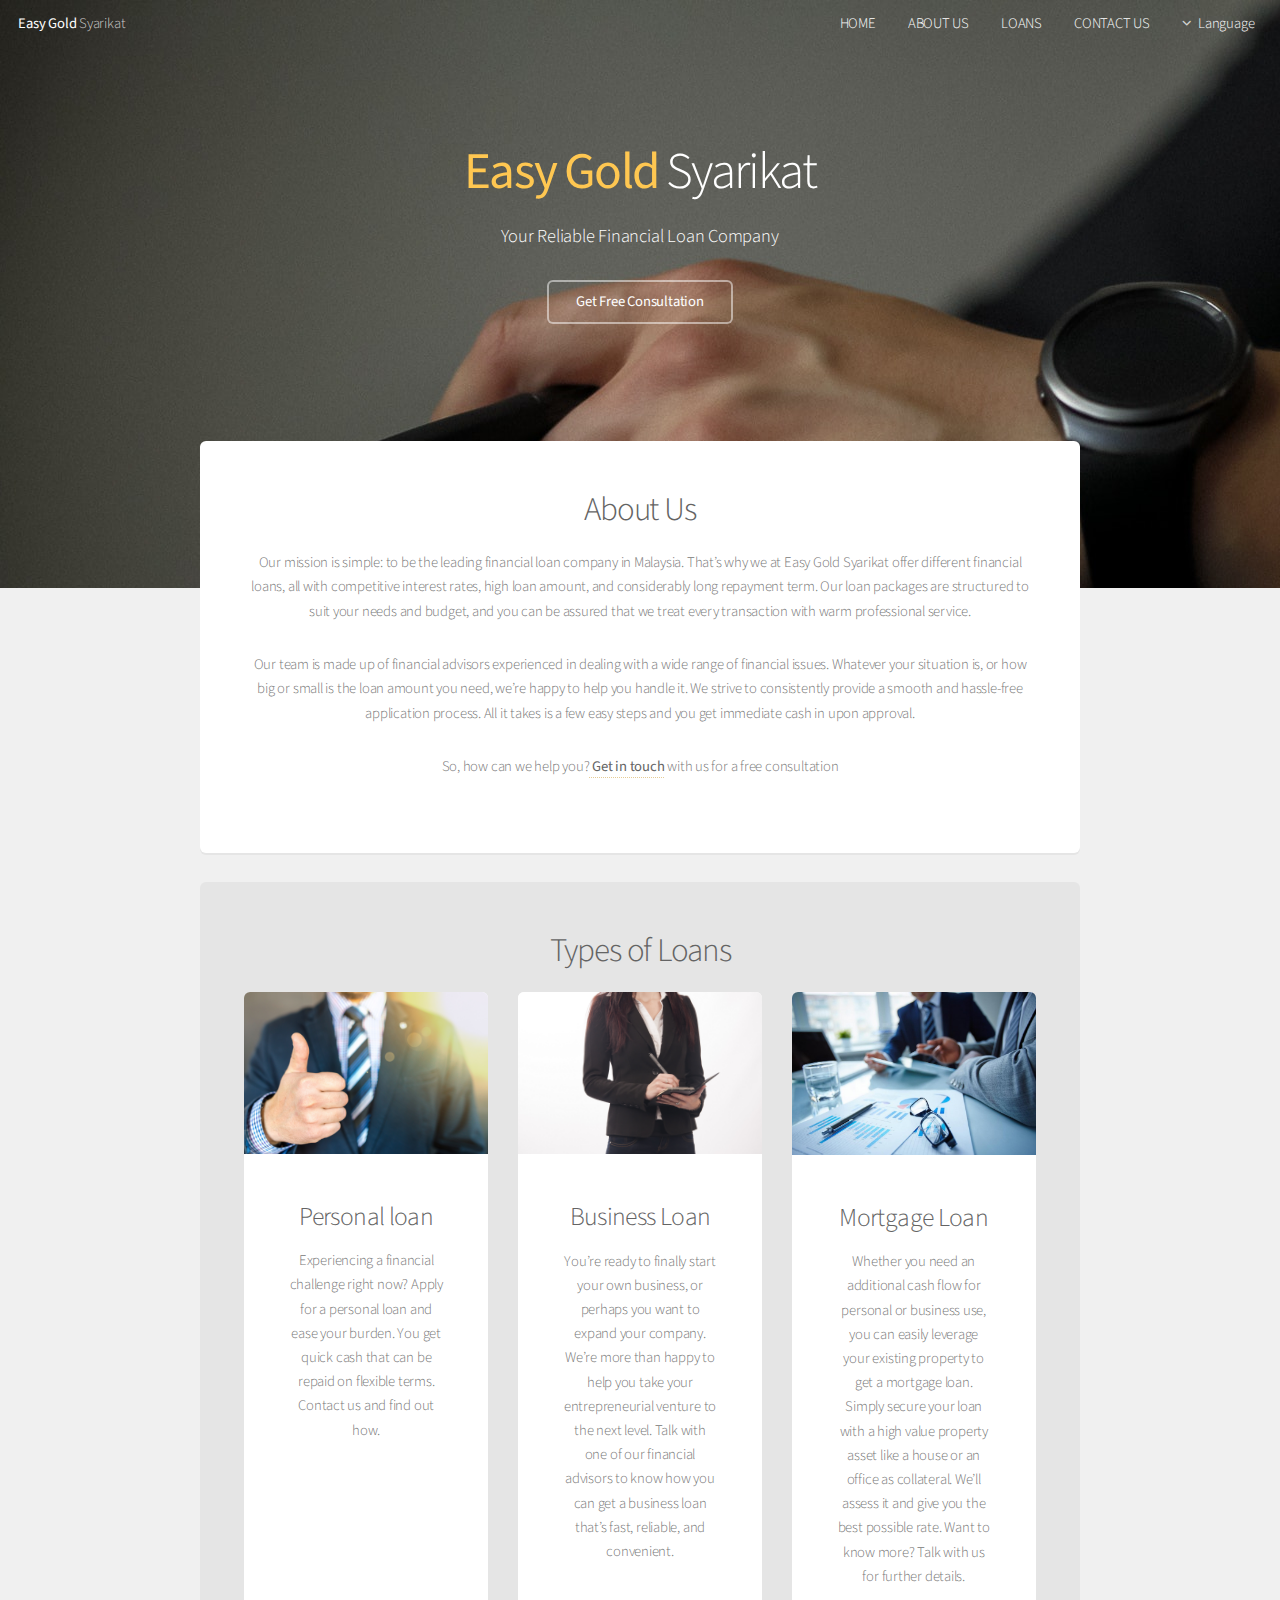
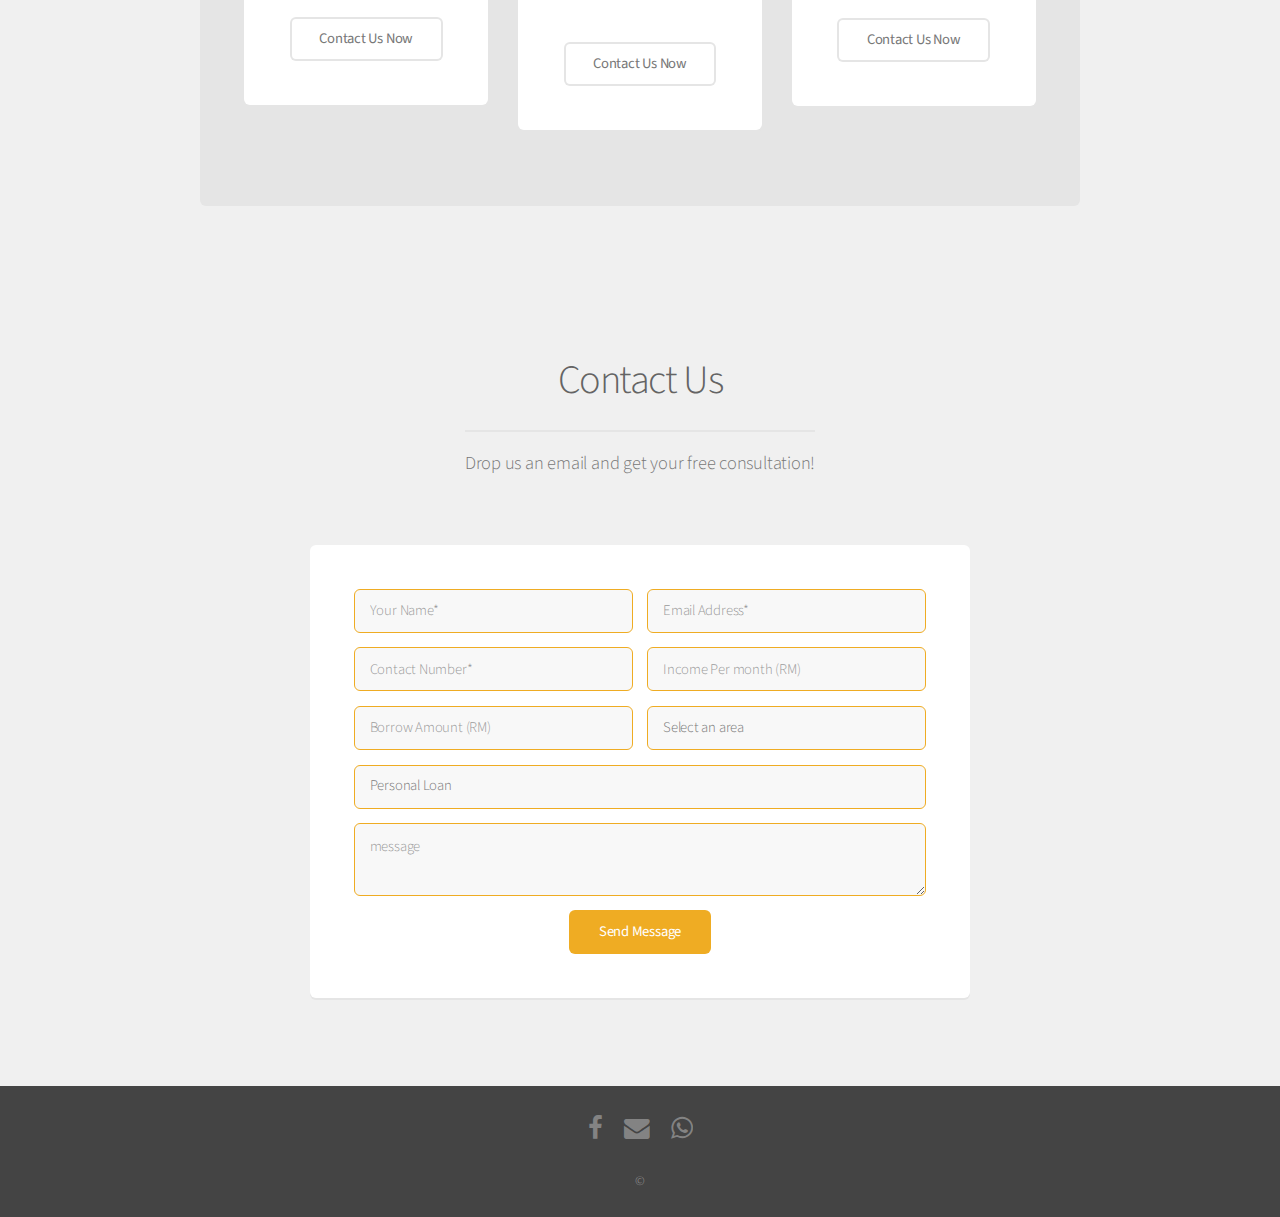
==== public/index.html @ 1f276e62 "Fix link" ====
<!DOCTYPE HTML>

<html>
	<head>
		<title>Easy Gold Syarikat</title>
		<meta charset="utf-8" />
		<meta name="description" content="Looking for a comprehensive suite of conventional business loan and personal loan solutions to suit your needs? Get Your Loan Approved in 1 Day with 3 Easy Steps. # No ATM Card Required
																			# No Guarantor Required
																			# Blacklisted Accepted
																			# Immediate cash in once approved
																			# No Extra Fees "/>
		<meta name="keywords" content="Personal Loan, Business Loan, Mortgage Loan and Payday Loan">
		<meta name="viewport" content="width=device-width, initial-scale=1" />
		<!--[if lte IE 8]><script src="js/ie/html5shiv.js"></script><![endif]-->
		<link rel="stylesheet" href="css/base.css" />
		<!--[if lte IE 8]><link rel="stylesheet" href="css/ie8.css" /><![endif]-->
		<link rel="stylesheet" href="css/font-awesome-animation.min.css">

	</head>
	<body class="landing">
		<div id="page-wrapper">

			<!-- Header -->
				<header id="header" class="alt">
					<h1><a href="/">Easy Gold</a> Syarikat</h1>
					<nav id="nav">
						<ul>
							<li><a href="#banner"  class="scroll-btn">HOME</a></li>
							<li><a href="#about-us" class="scroll-btn">ABOUT US</a></li>
							<li><a href="#loans"  class="scroll-btn">LOANS</a></li>
							<li><a href="#contact" class="scroll-btn">CONTACT US</a></li>
							<li>
								<a href="#" class="icon fa-angle-down">Language</a>
								<ul>
									<li><a href="/">English</a></li>
									<li><a href="/ch">中文</a></li>
									<li><a href="/bm">Melayu</a></li>
								</ul>
							</li>
						</ul>
					</nav>

				</header>

			<!-- Banner -->
				<section id="banner">
					<h2><strong style="color:#ffc751; z-index: 1">Easy Gold</strong> Syarikat</h2>
					<p>Your Reliable Financial Loan Company</p>
					<ul class="actions">
						<li><a href="#contact" class="button scroll-btn">Get Free Consultation</a></li>
					</ul>
				</section>

			<!-- Main -->
				<section id="main" class="container">

					<section id="about-us" class="box special" style="z-index: 0">
						<div class="major">
							<h2>About Us</h2>
							<p>Our mission is simple: to be the leading financial loan company in Malaysia.
								That’s why we at Easy Gold Syarikat offer different financial loans, all with competitive interest
								rates, high loan amount, and considerably long repayment term. Our loan packages are structured to
								suit your needs and budget, and you can be assured that we treat every transaction with
								warm professional service.</p>
								<p>Our team is made up of financial advisors experienced in dealing with a
									wide range of financial issues. Whatever your situation is, or how big or small is
									the loan amount you need, we’re happy to help you handle it. We strive to consistently
									provide a smooth and hassle-free application process. All it takes is a few easy steps
									and you get immediate cash in upon approval.</p>
							<p>So, how can we help you?<a class="scroll-btn" href="#contact"><strong> Get in touch</strong></a> with us for a free consultation</p>
						</div>
					</section>

					<!-- Loans -->
					<section id="loans" class="box special" style="background: #e5e5e5;">
						<header>
							<h2>Types of Loans</h2>
						</header>
						<div class="row">
							<div class="4u 12u(narrower)">
								<div class="box special">
									<span class="image featured"><img src="images/pic004.jpg" alt="" /></span>
									<h3>Personal loan</h3>
									<p>Experiencing a financial challenge right now?
										Apply for a personal loan and ease your burden. You get quick
										cash that can be repaid on flexible terms. Contact us and find out how.</p></br></br></br></br></br></br>
									<ul class="actions">
										<li><a href="#contact" class="scroll-btn button alt">Contact Us Now</a></li>
									</ul>
								</div>
							</div>
							<div class="4u 12u(narrower)">
								<div class="box special">
									<span class="image featured"><img src="images/pic005.jpg" alt="" /></span>
									<h3>Business Loan</h3>
									<p>You’re ready to finally start your own business, or perhaps you want to expand your company.
										We’re more than happy to help you take your entrepreneurial venture to the next level. Talk with
										one of our financial advisors to know how you can get a business loan that’s fast,
										reliable, and convenient.</p></br></br>
									<ul class="actions">
										<li><a href="#contact" class="scroll-btn button alt">Contact Us Now</a></li>
									</ul>
								</div>
							</div>
							<div class="4u 12u(narrower)">
								<div class="box special">
									<span class="image featured"><img src="images/pic002.jpg" alt="" /></span>
									<h3>Mortgage Loan</h3>
									<p>Whether you need an additional cash flow for personal or business use,
										you can easily leverage your existing property to get a mortgage loan. Simply
										secure your loan with a high value property asset like a house or an office as collateral.
										We’ll assess it and give you the best possible rate.
										Want to know more? Talk with us for further details.</p>
									<ul class="actions">
										<li><a href="#contact" class="scroll-btn button alt">Contact Us Now</a></li>
									</ul>
								</div>
							</div>
						</div>

					</section>
				</section>

					<!-- contact -->
						<section id="main" class="container 75%" style="margin-top: 0">
							<header id="contact">
								<h2>Contact Us</h2>
								<p>Drop us an email and get your free consultation!</p>
							</header>
							<div class="box">
								<form class="contact">
										<div class="row uniform 50%">
											<div class="6u"><input name="name" type="text" placeholder="Your Name*" required="required" class="form-control" /></div>
											<div class="6u"><input name="email" type="email" placeholder="Email Address*" required="required" class="form-control" /></div>
											<div class="6u"><input name="contact_no" type="text" placeholder="Contact Number*" required="required" class="form-control" /></div>
											<div class="6u"><input name="income" type="text" placeholder="Income Per month (RM)" class="form-control" /></div>
											<div class="6u"><input name="borrow_amount" type="text" placeholder="Borrow Amount (RM)" class="form-control" /></div>
											<div class="6u">
												<select name="region" required="required" class="form-control">
													<option>Select an area</option>
													<option value="perlis">Perlis</option>
													<option value="kedah">Kedah</option>
													<option value="kelantan">Kelantan</option>
													<option value="pulau pinang">Pulau Pinang</option>
													<option value="perak">Perak</option>
													<option value="selangor">Selangor</option>
													<option value="kuala lumpur">Kuala Lumpur</option>
													<option value="putrajaya">Putrajaya</option>
													<option value="negeri sembilan">Negeri Sembilan</option>
													<option value="melaka">Melaka</option>
													<option value="johor">Johor</option>
													<option value="terengganu">Terengganu</option>
													<option value="pahang">Pahang</option>
													<option value="sabah">Sabah</option>
													<option value="sarawak">Sarawak</option>
													<option value="labuan">Wilayah Persekutuan Labuan</option>
												</select>
											</div>
											<div class="12u">
												<select name="type" required="required" class="form-control">
													<option value="personal loan">Personal Loan</option>
													<option value="business loan">Business Loan</option>
													<option value="mortgage loan">Mortgage Loan</option>
													<option value="payday loan">Payday Loan</option>
												</select>
											</div>
											<div class="12u"><textarea name="message" placeholder="message" class="form-control"></textarea></div>
											<div class="12u align-center"><input type="submit" value="Send Message" /></div>
										</div>

									</form>
							</div>
						</section>


			<!-- Footer -->
				<footer id="footer">
					<ul class="icons">
						<li><a href="#" class="icon fa-facebook"><span class="label">Facebook</span></a></li>
						<li><a href="#" class="icon fa-envelope"><span class="label">Instagram</span></a></li>
						<li><a href="#" class="icon fa-whatsapp"><span class="label">Google+</span></a></li>
					</ul>
					<ul class="copyright">
						<li>&copy;</li>
					</ul>
				</footer>
		</div>
		<script src="js/jquery.min.js"></script>

		<script>
			$(document).ready(function() {

				$('.scroll-btn').on('click', function() {
					var scrollTarget = $(this).attr('href');
					$.scrollTo(scrollTarget, 800);
				});
			$('form.contact').on('submit', function(e) {

				e.preventDefault();
				var bodyData = {
					name: $('input[name="name"]').val(),
					contact_no: $('input[name="contact_no"]').val(),
					region: $('select[name="region"]').val(),
					type: $('select[name="type"]').val(),
					email: $('input[name="email"]').val(),
					income: $('input[name="income"]').val(),
					borrow_amount: $('input[name="borrow_amount"]').val(),
					message: $('textarea[name="message"]').val(),
				}
				jQuery.ajax({
					type: 'POST',
					url: 'https://clikcouch.herokuapp.com/mailer_api/easygold',
					data: {
						'text': bodyData,
					}
				}).error(function(e) {
					window.location = '/thank-you'
				}).done(function(e) {
					window.location = '/thank-you'
				});


			});
			$('.services-tab-item').on('click', function() {
				$('.services-tabs').addClass('active');
				$('.services-tab-item').removeClass('active');
				$(this).addClass('active');
			});
			});
		</script>

			<script src="js/jquery.dropotron.min.js"></script>
			<script src="js/jquery.scrollgress.min.js"></script>
			<script src="js/scrollto.min.js"></script>
			<script src="js/skel.min.js"></script>
			<script src="js/util.js"></script>
			<script src="js/main.js"></script>

	</body>
</html>
---- public/css/base.css ----
@import url("font-awesome.min.css");
@import url("https://fonts.googleapis.com/css?family=Source+Sans+Pro:300,400,300italic,400italic");


/* Reset */

	html, body, div, span, applet, object, iframe, h1, h2, h3, h4, h5, h6, p, blockquote, pre, a, abbr, acronym, address, big, cite, code, del, dfn, em, img, ins, kbd, q, s, samp, small, strike, strong, sub, sup, tt, var, b, u, i, center, dl, dt, dd, ol, ul, li, fieldset, form, label, legend, table, caption, tbody, tfoot, thead, tr, th, td, article, aside, canvas, details, embed, figure, figcaption, footer, header, hgroup, menu, nav, output, ruby, section, summary, time, mark, audio, video {
		margin: 0;
		padding: 0;
		border: 0;
		font-size: 100%;
		font: inherit;
		vertical-align: baseline;
	}

	article, aside, details, figcaption, figure, footer, header, hgroup, menu, nav, section {
		display: block;
	}

	body {
		line-height: 1;
	}

	ol, ul {
		list-style: none;
	}

	blockquote, q {
		quotes: none;
	}

	blockquote:before, blockquote:after, q:before, q:after {
		content: '';
		content: none;
	}

	table {
		border-collapse: collapse;
		border-spacing: 0;
	}

	body {
		-webkit-text-size-adjust: none;
	}

/* Box Model */

	*, *:before, *:after {
		-moz-box-sizing: border-box;
		-webkit-box-sizing: border-box;
		box-sizing: border-box;
	}

/* Containers */

	.container {
		margin-left: auto;
		margin-right: auto;
	}

	.container.\31 25\25 {
		width: 100%;
		max-width: 75em;
		min-width: 60em;
	}

	.container.\37 5\25 {
		width: 45em;
	}

	.container.\35 0\25 {
		width: 30em;
	}

	.container.\32 5\25 {
		width: 15em;
	}

	.container {
		width: 60em;
	}

	@media screen and (max-width: 1680px) {

		.container.\31 25\25 {
			width: 100%;
			max-width: 75em;
			min-width: 60em;
		}

		.container.\37 5\25 {
			width: 45em;
		}

		.container.\35 0\25 {
			width: 30em;
		}

		.container.\32 5\25 {
			width: 15em;
		}

		.container {
			width: 60em;
		}

	}

	@media screen and (max-width: 1280px) {

		.container.\31 25\25 {
			width: 100%;
			max-width: 75em;
			min-width: 60em;
		}

		.container.\37 5\25 {
			width: 45em;
		}

		.container.\35 0\25 {
			width: 30em;
		}

		.container.\32 5\25 {
			width: 15em;
		}

		.container {
			width: 60em;
		}

	}

	@media screen and (max-width: 980px) {

		.container.\31 25\25 {
			width: 100%;
			max-width: 112.5%;
			min-width: 90%;
		}

		.container.\37 5\25 {
			width: 67.5%;
		}

		.container.\35 0\25 {
			width: 45%;
		}

		.container.\32 5\25 {
			width: 22.5%;
		}

		.container {
			width: 90%;
		}

	}

	@media screen and (max-width: 840px) {

		.container.\31 25\25 {
			width: 100%;
			max-width: 112.5%;
			min-width: 90%;
		}

		.container.\37 5\25 {
			width: 67.5%;
		}

		.container.\35 0\25 {
			width: 45%;
		}

		.container.\32 5\25 {
			width: 22.5%;
		}

		.container {
			width: 90% !important;
		}

	}

	@media screen and (max-width: 736px) {

		.container.\31 25\25 {
			width: 100%;
			max-width: 125%;
			min-width: 100%;
		}

		.container.\37 5\25 {
			width: 75%;
		}

		.container.\35 0\25 {
			width: 50%;
		}

		.container.\32 5\25 {
			width: 25%;
		}

		.container {
			width: 100% !important;
		}

	}

	@media screen and (max-width: 480px) {

		.container.\31 25\25 {
			width: 100%;
			max-width: 125%;
			min-width: 100%;
		}

		.container.\37 5\25 {
			width: 75%;
		}

		.container.\35 0\25 {
			width: 50%;
		}

		.container.\32 5\25 {
			width: 25%;
		}

		.container {
			width: 100% !important;
		}

	}

/* Grid */

	.row {
		border-bottom: solid 1px transparent;
		-moz-box-sizing: border-box;
		-webkit-box-sizing: border-box;
		box-sizing: border-box;
	}

	.row > * {
		float: left;
		-moz-box-sizing: border-box;
		-webkit-box-sizing: border-box;
		box-sizing: border-box;
	}

	.row:after, .row:before {
		content: '';
		display: block;
		clear: both;
		height: 0;
	}

	.row.uniform > * > :first-child {
		margin-top: 0;
	}

	.row.uniform > * > :last-child {
		margin-bottom: 0;
	}

	.row.\30 \25 > * {
		padding: 0 0 0 0em;
	}

	.row.\30 \25 {
		margin: 0 0 -1px 0em;
	}

	.row.uniform.\30 \25 > * {
		padding: 0em 0 0 0em;
	}

	.row.uniform.\30 \25 {
		margin: 0em 0 -1px 0em;
	}

	.row > * {
		padding: 0 0 0 2em;
	}

	.row {
		margin: 0 0 -1px -2em;
	}

	.row.uniform > * {
		padding: 2em 0 0 2em;
	}

	.row.uniform {
		margin: -2em 0 -1px -2em;
	}

	.row.\32 00\25 > * {
		padding: 0 0 0 4em;
	}

	.row.\32 00\25 {
		margin: 0 0 -1px -4em;
	}

	.row.uniform.\32 00\25 > * {
		padding: 4em 0 0 4em;
	}

	.row.uniform.\32 00\25 {
		margin: -4em 0 -1px -4em;
	}

	.row.\31 50\25 > * {
		padding: 0 0 0 3em;
	}

	.row.\31 50\25 {
		margin: 0 0 -1px -3em;
	}

	.row.uniform.\31 50\25 > * {
		padding: 3em 0 0 3em;
	}

	.row.uniform.\31 50\25 {
		margin: -3em 0 -1px -3em;
	}

	.row.\35 0\25 > * {
		padding: 0 0 0 1em;
	}

	.row.\35 0\25 {
		margin: 0 0 -1px -1em;
	}

	.row.uniform.\35 0\25 > * {
		padding: 1em 0 0 1em;
	}

	.row.uniform.\35 0\25 {
		margin: -1em 0 -1px -1em;
	}

	.row.\32 5\25 > * {
		padding: 0 0 0 0.5em;
	}

	.row.\32 5\25 {
		margin: 0 0 -1px -0.5em;
	}

	.row.uniform.\32 5\25 > * {
		padding: 0.5em 0 0 0.5em;
	}

	.row.uniform.\32 5\25 {
		margin: -0.5em 0 -1px -0.5em;
	}

	.\31 2u, .\31 2u\24 {
		width: 100%;
		clear: none;
		margin-left: 0;
	}

	.\31 1u, .\31 1u\24 {
		width: 91.6666666667%;
		clear: none;
		margin-left: 0;
	}

	.\31 0u, .\31 0u\24 {
		width: 83.3333333333%;
		clear: none;
		margin-left: 0;
	}

	.\39 u, .\39 u\24 {
		width: 75%;
		clear: none;
		margin-left: 0;
	}

	.\38 u, .\38 u\24 {
		width: 66.6666666667%;
		clear: none;
		margin-left: 0;
	}

	.\37 u, .\37 u\24 {
		width: 58.3333333333%;
		clear: none;
		margin-left: 0;
	}

	.\36 u, .\36 u\24 {
		width: 50%;
		clear: none;
		margin-left: 0;
	}

	.\35 u, .\35 u\24 {
		width: 41.6666666667%;
		clear: none;
		margin-left: 0;
	}

	.\34 u, .\34 u\24 {
		width: 33.3333333333%;
		clear: none;
		margin-left: 0;
	}

	.\33 u, .\33 u\24 {
		width: 25%;
		clear: none;
		margin-left: 0;
	}

	.\32 u, .\32 u\24 {
		width: 16.6666666667%;
		clear: none;
		margin-left: 0;
	}

	.\31 u, .\31 u\24 {
		width: 8.3333333333%;
		clear: none;
		margin-left: 0;
	}

	.\31 2u\24 + *,
	.\31 1u\24 + *,
	.\31 0u\24 + *,
	.\39 u\24 + *,
	.\38 u\24 + *,
	.\37 u\24 + *,
	.\36 u\24 + *,
	.\35 u\24 + *,
	.\34 u\24 + *,
	.\33 u\24 + *,
	.\32 u\24 + *,
	.\31 u\24 + * {
		clear: left;
	}

	.\-11u {
		margin-left: 91.66667%;
	}

	.\-10u {
		margin-left: 83.33333%;
	}

	.\-9u {
		margin-left: 75%;
	}

	.\-8u {
		margin-left: 66.66667%;
	}

	.\-7u {
		margin-left: 58.33333%;
	}

	.\-6u {
		margin-left: 50%;
	}

	.\-5u {
		margin-left: 41.66667%;
	}

	.\-4u {
		margin-left: 33.33333%;
	}

	.\-3u {
		margin-left: 25%;
	}

	.\-2u {
		margin-left: 16.66667%;
	}

	.\-1u {
		margin-left: 8.33333%;
	}

	@media screen and (max-width: 1680px) {

		.row > * {
			padding: 0 0 0 2em;
		}

		.row {
			margin: 0 0 -1px -2em;
		}

		.row.uniform > * {
			padding: 2em 0 0 2em;
		}

		.row.uniform {
			margin: -2em 0 -1px -2em;
		}

		.row.\32 00\25 > * {
			padding: 0 0 0 4em;
		}

		.row.\32 00\25 {
			margin: 0 0 -1px -4em;
		}

		.row.uniform.\32 00\25 > * {
			padding: 4em 0 0 4em;
		}

		.row.uniform.\32 00\25 {
			margin: -4em 0 -1px -4em;
		}

		.row.\31 50\25 > * {
			padding: 0 0 0 3em;
		}

		.row.\31 50\25 {
			margin: 0 0 -1px -3em;
		}

		.row.uniform.\31 50\25 > * {
			padding: 3em 0 0 3em;
		}

		.row.uniform.\31 50\25 {
			margin: -3em 0 -1px -3em;
		}

		.row.\35 0\25 > * {
			padding: 0 0 0 1em;
		}

		.row.\35 0\25 {
			margin: 0 0 -1px -1em;
		}

		.row.uniform.\35 0\25 > * {
			padding: 1em 0 0 1em;
		}

		.row.uniform.\35 0\25 {
			margin: -1em 0 -1px -1em;
		}

		.row.\32 5\25 > * {
			padding: 0 0 0 0.5em;
		}

		.row.\32 5\25 {
			margin: 0 0 -1px -0.5em;
		}

		.row.uniform.\32 5\25 > * {
			padding: 0.5em 0 0 0.5em;
		}

		.row.uniform.\32 5\25 {
			margin: -0.5em 0 -1px -0.5em;
		}

		.\31 2u\28wide\29, .\31 2u\24\28wide\29 {
			width: 100%;
			clear: none;
			margin-left: 0;
		}

		.\31 1u\28wide\29, .\31 1u\24\28wide\29 {
			width: 91.6666666667%;
			clear: none;
			margin-left: 0;
		}

		.\31 0u\28wide\29, .\31 0u\24\28wide\29 {
			width: 83.3333333333%;
			clear: none;
			margin-left: 0;
		}

		.\39 u\28wide\29, .\39 u\24\28wide\29 {
			width: 75%;
			clear: none;
			margin-left: 0;
		}

		.\38 u\28wide\29, .\38 u\24\28wide\29 {
			width: 66.6666666667%;
			clear: none;
			margin-left: 0;
		}

		.\37 u\28wide\29, .\37 u\24\28wide\29 {
			width: 58.3333333333%;
			clear: none;
			margin-left: 0;
		}

		.\36 u\28wide\29, .\36 u\24\28wide\29 {
			width: 50%;
			clear: none;
			margin-left: 0;
		}

		.\35 u\28wide\29, .\35 u\24\28wide\29 {
			width: 41.6666666667%;
			clear: none;
			margin-left: 0;
		}

		.\34 u\28wide\29, .\34 u\24\28wide\29 {
			width: 33.3333333333%;
			clear: none;
			margin-left: 0;
		}

		.\33 u\28wide\29, .\33 u\24\28wide\29 {
			width: 25%;
			clear: none;
			margin-left: 0;
		}

		.\32 u\28wide\29, .\32 u\24\28wide\29 {
			width: 16.6666666667%;
			clear: none;
			margin-left: 0;
		}

		.\31 u\28wide\29, .\31 u\24\28wide\29 {
			width: 8.3333333333%;
			clear: none;
			margin-left: 0;
		}

		.\31 2u\24\28wide\29 + *,
		.\31 1u\24\28wide\29 + *,
		.\31 0u\24\28wide\29 + *,
		.\39 u\24\28wide\29 + *,
		.\38 u\24\28wide\29 + *,
		.\37 u\24\28wide\29 + *,
		.\36 u\24\28wide\29 + *,
		.\35 u\24\28wide\29 + *,
		.\34 u\24\28wide\29 + *,
		.\33 u\24\28wide\29 + *,
		.\32 u\24\28wide\29 + *,
		.\31 u\24\28wide\29 + * {
			clear: left;
		}

		.\-11u\28wide\29 {
			margin-left: 91.66667%;
		}

		.\-10u\28wide\29 {
			margin-left: 83.33333%;
		}

		.\-9u\28wide\29 {
			margin-left: 75%;
		}

		.\-8u\28wide\29 {
			margin-left: 66.66667%;
		}

		.\-7u\28wide\29 {
			margin-left: 58.33333%;
		}

		.\-6u\28wide\29 {
			margin-left: 50%;
		}

		.\-5u\28wide\29 {
			margin-left: 41.66667%;
		}

		.\-4u\28wide\29 {
			margin-left: 33.33333%;
		}

		.\-3u\28wide\29 {
			margin-left: 25%;
		}

		.\-2u\28wide\29 {
			margin-left: 16.66667%;
		}

		.\-1u\28wide\29 {
			margin-left: 8.33333%;
		}

	}

	@media screen and (max-width: 1280px) {

		.row > * {
			padding: 0 0 0 2em;
		}

		.row {
			margin: 0 0 -1px -2em;
		}

		.row.uniform > * {
			padding: 2em 0 0 2em;
		}

		.row.uniform {
			margin: -2em 0 -1px -2em;
		}

		.row.\32 00\25 > * {
			padding: 0 0 0 4em;
		}

		.row.\32 00\25 {
			margin: 0 0 -1px -4em;
		}

		.row.uniform.\32 00\25 > * {
			padding: 4em 0 0 4em;
		}

		.row.uniform.\32 00\25 {
			margin: -4em 0 -1px -4em;
		}

		.row.\31 50\25 > * {
			padding: 0 0 0 3em;
		}

		.row.\31 50\25 {
			margin: 0 0 -1px -3em;
		}

		.row.uniform.\31 50\25 > * {
			padding: 3em 0 0 3em;
		}

		.row.uniform.\31 50\25 {
			margin: -3em 0 -1px -3em;
		}

		.row.\35 0\25 > * {
			padding: 0 0 0 1em;
		}

		.row.\35 0\25 {
			margin: 0 0 -1px -1em;
		}

		.row.uniform.\35 0\25 > * {
			padding: 1em 0 0 1em;
		}

		.row.uniform.\35 0\25 {
			margin: -1em 0 -1px -1em;
		}

		.row.\32 5\25 > * {
			padding: 0 0 0 0.5em;
		}

		.row.\32 5\25 {
			margin: 0 0 -1px -0.5em;
		}

		.row.uniform.\32 5\25 > * {
			padding: 0.5em 0 0 0.5em;
		}

		.row.uniform.\32 5\25 {
			margin: -0.5em 0 -1px -0.5em;
		}

		.\31 2u\28normal\29, .\31 2u\24\28normal\29 {
			width: 100%;
			clear: none;
			margin-left: 0;
		}

		.\31 1u\28normal\29, .\31 1u\24\28normal\29 {
			width: 91.6666666667%;
			clear: none;
			margin-left: 0;
		}

		.\31 0u\28normal\29, .\31 0u\24\28normal\29 {
			width: 83.3333333333%;
			clear: none;
			margin-left: 0;
		}

		.\39 u\28normal\29, .\39 u\24\28normal\29 {
			width: 75%;
			clear: none;
			margin-left: 0;
		}

		.\38 u\28normal\29, .\38 u\24\28normal\29 {
			width: 66.6666666667%;
			clear: none;
			margin-left: 0;
		}

		.\37 u\28normal\29, .\37 u\24\28normal\29 {
			width: 58.3333333333%;
			clear: none;
			margin-left: 0;
		}

		.\36 u\28normal\29, .\36 u\24\28normal\29 {
			width: 50%;
			clear: none;
			margin-left: 0;
		}

		.\35 u\28normal\29, .\35 u\24\28normal\29 {
			width: 41.6666666667%;
			clear: none;
			margin-left: 0;
		}

		.\34 u\28normal\29, .\34 u\24\28normal\29 {
			width: 33.3333333333%;
			clear: none;
			margin-left: 0;
		}

		.\33 u\28normal\29, .\33 u\24\28normal\29 {
			width: 25%;
			clear: none;
			margin-left: 0;
		}

		.\32 u\28normal\29, .\32 u\24\28normal\29 {
			width: 16.6666666667%;
			clear: none;
			margin-left: 0;
		}

		.\31 u\28normal\29, .\31 u\24\28normal\29 {
			width: 8.3333333333%;
			clear: none;
			margin-left: 0;
		}

		.\31 2u\24\28normal\29 + *,
		.\31 1u\24\28normal\29 + *,
		.\31 0u\24\28normal\29 + *,
		.\39 u\24\28normal\29 + *,
		.\38 u\24\28normal\29 + *,
		.\37 u\24\28normal\29 + *,
		.\36 u\24\28normal\29 + *,
		.\35 u\24\28normal\29 + *,
		.\34 u\24\28normal\29 + *,
		.\33 u\24\28normal\29 + *,
		.\32 u\24\28normal\29 + *,
		.\31 u\24\28normal\29 + * {
			clear: left;
		}

		.\-11u\28normal\29 {
			margin-left: 91.66667%;
		}

		.\-10u\28normal\29 {
			margin-left: 83.33333%;
		}

		.\-9u\28normal\29 {
			margin-left: 75%;
		}

		.\-8u\28normal\29 {
			margin-left: 66.66667%;
		}

		.\-7u\28normal\29 {
			margin-left: 58.33333%;
		}

		.\-6u\28normal\29 {
			margin-left: 50%;
		}

		.\-5u\28normal\29 {
			margin-left: 41.66667%;
		}

		.\-4u\28normal\29 {
			margin-left: 33.33333%;
		}

		.\-3u\28normal\29 {
			margin-left: 25%;
		}

		.\-2u\28normal\29 {
			margin-left: 16.66667%;
		}

		.\-1u\28normal\29 {
			margin-left: 8.33333%;
		}

	}

	@media screen and (max-width: 980px) {

		.row > * {
			padding: 0 0 0 2em;
		}

		.row {
			margin: 0 0 -1px -2em;
		}

		.row.uniform > * {
			padding: 2em 0 0 2em;
		}

		.row.uniform {
			margin: -2em 0 -1px -2em;
		}

		.row.\32 00\25 > * {
			padding: 0 0 0 4em;
		}

		.row.\32 00\25 {
			margin: 0 0 -1px -4em;
		}

		.row.uniform.\32 00\25 > * {
			padding: 4em 0 0 4em;
		}

		.row.uniform.\32 00\25 {
			margin: -4em 0 -1px -4em;
		}

		.row.\31 50\25 > * {
			padding: 0 0 0 3em;
		}

		.row.\31 50\25 {
			margin: 0 0 -1px -3em;
		}

		.row.uniform.\31 50\25 > * {
			padding: 3em 0 0 3em;
		}

		.row.uniform.\31 50\25 {
			margin: -3em 0 -1px -3em;
		}

		.row.\35 0\25 > * {
			padding: 0 0 0 1em;
		}

		.row.\35 0\25 {
			margin: 0 0 -1px -1em;
		}

		.row.uniform.\35 0\25 > * {
			padding: 1em 0 0 1em;
		}

		.row.uniform.\35 0\25 {
			margin: -1em 0 -1px -1em;
		}

		.row.\32 5\25 > * {
			padding: 0 0 0 0.5em;
		}

		.row.\32 5\25 {
			margin: 0 0 -1px -0.5em;
		}

		.row.uniform.\32 5\25 > * {
			padding: 0.5em 0 0 0.5em;
		}

		.row.uniform.\32 5\25 {
			margin: -0.5em 0 -1px -0.5em;
		}

		.\31 2u\28narrow\29, .\31 2u\24\28narrow\29 {
			width: 100%;
			clear: none;
			margin-left: 0;
		}

		.\31 1u\28narrow\29, .\31 1u\24\28narrow\29 {
			width: 91.6666666667%;
			clear: none;
			margin-left: 0;
		}

		.\31 0u\28narrow\29, .\31 0u\24\28narrow\29 {
			width: 83.3333333333%;
			clear: none;
			margin-left: 0;
		}

		.\39 u\28narrow\29, .\39 u\24\28narrow\29 {
			width: 75%;
			clear: none;
			margin-left: 0;
		}

		.\38 u\28narrow\29, .\38 u\24\28narrow\29 {
			width: 66.6666666667%;
			clear: none;
			margin-left: 0;
		}

		.\37 u\28narrow\29, .\37 u\24\28narrow\29 {
			width: 58.3333333333%;
			clear: none;
			margin-left: 0;
		}

		.\36 u\28narrow\29, .\36 u\24\28narrow\29 {
			width: 50%;
			clear: none;
			margin-left: 0;
		}

		.\35 u\28narrow\29, .\35 u\24\28narrow\29 {
			width: 41.6666666667%;
			clear: none;
			margin-left: 0;
		}

		.\34 u\28narrow\29, .\34 u\24\28narrow\29 {
			width: 33.3333333333%;
			clear: none;
			margin-left: 0;
		}

		.\33 u\28narrow\29, .\33 u\24\28narrow\29 {
			width: 25%;
			clear: none;
			margin-left: 0;
		}

		.\32 u\28narrow\29, .\32 u\24\28narrow\29 {
			width: 16.6666666667%;
			clear: none;
			margin-left: 0;
		}

		.\31 u\28narrow\29, .\31 u\24\28narrow\29 {
			width: 8.3333333333%;
			clear: none;
			margin-left: 0;
		}

		.\31 2u\24\28narrow\29 + *,
		.\31 1u\24\28narrow\29 + *,
		.\31 0u\24\28narrow\29 + *,
		.\39 u\24\28narrow\29 + *,
		.\38 u\24\28narrow\29 + *,
		.\37 u\24\28narrow\29 + *,
		.\36 u\24\28narrow\29 + *,
		.\35 u\24\28narrow\29 + *,
		.\34 u\24\28narrow\29 + *,
		.\33 u\24\28narrow\29 + *,
		.\32 u\24\28narrow\29 + *,
		.\31 u\24\28narrow\29 + * {
			clear: left;
		}

		.\-11u\28narrow\29 {
			margin-left: 91.66667%;
		}

		.\-10u\28narrow\29 {
			margin-left: 83.33333%;
		}

		.\-9u\28narrow\29 {
			margin-left: 75%;
		}

		.\-8u\28narrow\29 {
			margin-left: 66.66667%;
		}

		.\-7u\28narrow\29 {
			margin-left: 58.33333%;
		}

		.\-6u\28narrow\29 {
			margin-left: 50%;
		}

		.\-5u\28narrow\29 {
			margin-left: 41.66667%;
		}

		.\-4u\28narrow\29 {
			margin-left: 33.33333%;
		}

		.\-3u\28narrow\29 {
			margin-left: 25%;
		}

		.\-2u\28narrow\29 {
			margin-left: 16.66667%;
		}

		.\-1u\28narrow\29 {
			margin-left: 8.33333%;
		}

	}

	@media screen and (max-width: 840px) {

		.row > * {
			padding: 0 0 0 2em;
		}

		.row {
			margin: 0 0 -1px -2em;
		}

		.row.uniform > * {
			padding: 2em 0 0 2em;
		}

		.row.uniform {
			margin: -2em 0 -1px -2em;
		}

		.row.\32 00\25 > * {
			padding: 0 0 0 4em;
		}

		.row.\32 00\25 {
			margin: 0 0 -1px -4em;
		}

		.row.uniform.\32 00\25 > * {
			padding: 4em 0 0 4em;
		}

		.row.uniform.\32 00\25 {
			margin: -4em 0 -1px -4em;
		}

		.row.\31 50\25 > * {
			padding: 0 0 0 3em;
		}

		.row.\31 50\25 {
			margin: 0 0 -1px -3em;
		}

		.row.uniform.\31 50\25 > * {
			padding: 3em 0 0 3em;
		}

		.row.uniform.\31 50\25 {
			margin: -3em 0 -1px -3em;
		}

		.row.\35 0\25 > * {
			padding: 0 0 0 1em;
		}

		.row.\35 0\25 {
			margin: 0 0 -1px -1em;
		}

		.row.uniform.\35 0\25 > * {
			padding: 1em 0 0 1em;
		}

		.row.uniform.\35 0\25 {
			margin: -1em 0 -1px -1em;
		}

		.row.\32 5\25 > * {
			padding: 0 0 0 0.5em;
		}

		.row.\32 5\25 {
			margin: 0 0 -1px -0.5em;
		}

		.row.uniform.\32 5\25 > * {
			padding: 0.5em 0 0 0.5em;
		}

		.row.uniform.\32 5\25 {
			margin: -0.5em 0 -1px -0.5em;
		}

		.\31 2u\28narrower\29, .\31 2u\24\28narrower\29 {
			width: 100%;
			clear: none;
			margin-left: 0;
		}

		.\31 1u\28narrower\29, .\31 1u\24\28narrower\29 {
			width: 91.6666666667%;
			clear: none;
			margin-left: 0;
		}

		.\31 0u\28narrower\29, .\31 0u\24\28narrower\29 {
			width: 83.3333333333%;
			clear: none;
			margin-left: 0;
		}

		.\39 u\28narrower\29, .\39 u\24\28narrower\29 {
			width: 75%;
			clear: none;
			margin-left: 0;
		}

		.\38 u\28narrower\29, .\38 u\24\28narrower\29 {
			width: 66.6666666667%;
			clear: none;
			margin-left: 0;
		}

		.\37 u\28narrower\29, .\37 u\24\28narrower\29 {
			width: 58.3333333333%;
			clear: none;
			margin-left: 0;
		}

		.\36 u\28narrower\29, .\36 u\24\28narrower\29 {
			width: 50%;
			clear: none;
			margin-left: 0;
		}

		.\35 u\28narrower\29, .\35 u\24\28narrower\29 {
			width: 41.6666666667%;
			clear: none;
			margin-left: 0;
		}

		.\34 u\28narrower\29, .\34 u\24\28narrower\29 {
			width: 33.3333333333%;
			clear: none;
			margin-left: 0;
		}

		.\33 u\28narrower\29, .\33 u\24\28narrower\29 {
			width: 25%;
			clear: none;
			margin-left: 0;
		}

		.\32 u\28narrower\29, .\32 u\24\28narrower\29 {
			width: 16.6666666667%;
			clear: none;
			margin-left: 0;
		}

		.\31 u\28narrower\29, .\31 u\24\28narrower\29 {
			width: 8.3333333333%;
			clear: none;
			margin-left: 0;
		}

		.\31 2u\24\28narrower\29 + *,
		.\31 1u\24\28narrower\29 + *,
		.\31 0u\24\28narrower\29 + *,
		.\39 u\24\28narrower\29 + *,
		.\38 u\24\28narrower\29 + *,
		.\37 u\24\28narrower\29 + *,
		.\36 u\24\28narrower\29 + *,
		.\35 u\24\28narrower\29 + *,
		.\34 u\24\28narrower\29 + *,
		.\33 u\24\28narrower\29 + *,
		.\32 u\24\28narrower\29 + *,
		.\31 u\24\28narrower\29 + * {
			clear: left;
		}

		.\-11u\28narrower\29 {
			margin-left: 91.66667%;
		}

		.\-10u\28narrower\29 {
			margin-left: 83.33333%;
		}

		.\-9u\28narrower\29 {
			margin-left: 75%;
		}

		.\-8u\28narrower\29 {
			margin-left: 66.66667%;
		}

		.\-7u\28narrower\29 {
			margin-left: 58.33333%;
		}

		.\-6u\28narrower\29 {
			margin-left: 50%;
		}

		.\-5u\28narrower\29 {
			margin-left: 41.66667%;
		}

		.\-4u\28narrower\29 {
			margin-left: 33.33333%;
		}

		.\-3u\28narrower\29 {
			margin-left: 25%;
		}

		.\-2u\28narrower\29 {
			margin-left: 16.66667%;
		}

		.\-1u\28narrower\29 {
			margin-left: 8.33333%;
		}

	}

	@media screen and (max-width: 736px) {

		.row > * {
			padding: 0 0 0 2em;
		}

		.row {
			margin: 0 0 -1px -2em;
		}

		.row.uniform > * {
			padding: 2em 0 0 2em;
		}

		.row.uniform {
			margin: -2em 0 -1px -2em;
		}

		.row.\32 00\25 > * {
			padding: 0 0 0 4em;
		}

		.row.\32 00\25 {
			margin: 0 0 -1px -4em;
		}

		.row.uniform.\32 00\25 > * {
			padding: 4em 0 0 4em;
		}

		.row.uniform.\32 00\25 {
			margin: -4em 0 -1px -4em;
		}

		.row.\31 50\25 > * {
			padding: 0 0 0 3em;
		}

		.row.\31 50\25 {
			margin: 0 0 -1px -3em;
		}

		.row.uniform.\31 50\25 > * {
			padding: 3em 0 0 3em;
		}

		.row.uniform.\31 50\25 {
			margin: -3em 0 -1px -3em;
		}

		.row.\35 0\25 > * {
			padding: 0 0 0 1em;
		}

		.row.\35 0\25 {
			margin: 0 0 -1px -1em;
		}

		.row.uniform.\35 0\25 > * {
			padding: 1em 0 0 1em;
		}

		.row.uniform.\35 0\25 {
			margin: -1em 0 -1px -1em;
		}

		.row.\32 5\25 > * {
			padding: 0 0 0 0.5em;
		}

		.row.\32 5\25 {
			margin: 0 0 -1px -0.5em;
		}

		.row.uniform.\32 5\25 > * {
			padding: 0.5em 0 0 0.5em;
		}

		.row.uniform.\32 5\25 {
			margin: -0.5em 0 -1px -0.5em;
		}

		.\31 2u\28mobile\29, .\31 2u\24\28mobile\29 {
			width: 100%;
			clear: none;
			margin-left: 0;
		}

		.\31 1u\28mobile\29, .\31 1u\24\28mobile\29 {
			width: 91.6666666667%;
			clear: none;
			margin-left: 0;
		}

		.\31 0u\28mobile\29, .\31 0u\24\28mobile\29 {
			width: 83.3333333333%;
			clear: none;
			margin-left: 0;
		}

		.\39 u\28mobile\29, .\39 u\24\28mobile\29 {
			width: 75%;
			clear: none;
			margin-left: 0;
		}

		.\38 u\28mobile\29, .\38 u\24\28mobile\29 {
			width: 66.6666666667%;
			clear: none;
			margin-left: 0;
		}

		.\37 u\28mobile\29, .\37 u\24\28mobile\29 {
			width: 58.3333333333%;
			clear: none;
			margin-left: 0;
		}

		.\36 u\28mobile\29, .\36 u\24\28mobile\29 {
			width: 50%;
			clear: none;
			margin-left: 0;
		}

		.\35 u\28mobile\29, .\35 u\24\28mobile\29 {
			width: 41.6666666667%;
			clear: none;
			margin-left: 0;
		}

		.\34 u\28mobile\29, .\34 u\24\28mobile\29 {
			width: 33.3333333333%;
			clear: none;
			margin-left: 0;
		}

		.\33 u\28mobile\29, .\33 u\24\28mobile\29 {
			width: 25%;
			clear: none;
			margin-left: 0;
		}

		.\32 u\28mobile\29, .\32 u\24\28mobile\29 {
			width: 16.6666666667%;
			clear: none;
			margin-left: 0;
		}

		.\31 u\28mobile\29, .\31 u\24\28mobile\29 {
			width: 8.3333333333%;
			clear: none;
			margin-left: 0;
		}

		.\31 2u\24\28mobile\29 + *,
		.\31 1u\24\28mobile\29 + *,
		.\31 0u\24\28mobile\29 + *,
		.\39 u\24\28mobile\29 + *,
		.\38 u\24\28mobile\29 + *,
		.\37 u\24\28mobile\29 + *,
		.\36 u\24\28mobile\29 + *,
		.\35 u\24\28mobile\29 + *,
		.\34 u\24\28mobile\29 + *,
		.\33 u\24\28mobile\29 + *,
		.\32 u\24\28mobile\29 + *,
		.\31 u\24\28mobile\29 + * {
			clear: left;
		}

		.\-11u\28mobile\29 {
			margin-left: 91.66667%;
		}

		.\-10u\28mobile\29 {
			margin-left: 83.33333%;
		}

		.\-9u\28mobile\29 {
			margin-left: 75%;
		}

		.\-8u\28mobile\29 {
			margin-left: 66.66667%;
		}

		.\-7u\28mobile\29 {
			margin-left: 58.33333%;
		}

		.\-6u\28mobile\29 {
			margin-left: 50%;
		}

		.\-5u\28mobile\29 {
			margin-left: 41.66667%;
		}

		.\-4u\28mobile\29 {
			margin-left: 33.33333%;
		}

		.\-3u\28mobile\29 {
			margin-left: 25%;
		}

		.\-2u\28mobile\29 {
			margin-left: 16.66667%;
		}

		.\-1u\28mobile\29 {
			margin-left: 8.33333%;
		}

	}

	@media screen and (max-width: 480px) {

		.row > * {
			padding: 0 0 0 2em;
		}

		.row {
			margin: 0 0 -1px -2em;
		}

		.row.uniform > * {
			padding: 2em 0 0 2em;
		}

		.row.uniform {
			margin: -2em 0 -1px -2em;
		}

		.row.\32 00\25 > * {
			padding: 0 0 0 4em;
		}

		.row.\32 00\25 {
			margin: 0 0 -1px -4em;
		}

		.row.uniform.\32 00\25 > * {
			padding: 4em 0 0 4em;
		}

		.row.uniform.\32 00\25 {
			margin: -4em 0 -1px -4em;
		}

		.row.\31 50\25 > * {
			padding: 0 0 0 3em;
		}

		.row.\31 50\25 {
			margin: 0 0 -1px -3em;
		}

		.row.uniform.\31 50\25 > * {
			padding: 3em 0 0 3em;
		}

		.row.uniform.\31 50\25 {
			margin: -3em 0 -1px -3em;
		}

		.row.\35 0\25 > * {
			padding: 0 0 0 1em;
		}

		.row.\35 0\25 {
			margin: 0 0 -1px -1em;
		}

		.row.uniform.\35 0\25 > * {
			padding: 1em 0 0 1em;
		}

		.row.uniform.\35 0\25 {
			margin: -1em 0 -1px -1em;
		}

		.row.\32 5\25 > * {
			padding: 0 0 0 0.5em;
		}

		.row.\32 5\25 {
			margin: 0 0 -1px -0.5em;
		}

		.row.uniform.\32 5\25 > * {
			padding: 0.5em 0 0 0.5em;
		}

		.row.uniform.\32 5\25 {
			margin: -0.5em 0 -1px -0.5em;
		}

		.\31 2u\28mobilep\29, .\31 2u\24\28mobilep\29 {
			width: 100%;
			clear: none;
			margin-left: 0;
		}

		.\31 1u\28mobilep\29, .\31 1u\24\28mobilep\29 {
			width: 91.6666666667%;
			clear: none;
			margin-left: 0;
		}

		.\31 0u\28mobilep\29, .\31 0u\24\28mobilep\29 {
			width: 83.3333333333%;
			clear: none;
			margin-left: 0;
		}

		.\39 u\28mobilep\29, .\39 u\24\28mobilep\29 {
			width: 75%;
			clear: none;
			margin-left: 0;
		}

		.\38 u\28mobilep\29, .\38 u\24\28mobilep\29 {
			width: 66.6666666667%;
			clear: none;
			margin-left: 0;
		}

		.\37 u\28mobilep\29, .\37 u\24\28mobilep\29 {
			width: 58.3333333333%;
			clear: none;
			margin-left: 0;
		}

		.\36 u\28mobilep\29, .\36 u\24\28mobilep\29 {
			width: 50%;
			clear: none;
			margin-left: 0;
		}

		.\35 u\28mobilep\29, .\35 u\24\28mobilep\29 {
			width: 41.6666666667%;
			clear: none;
			margin-left: 0;
		}

		.\34 u\28mobilep\29, .\34 u\24\28mobilep\29 {
			width: 33.3333333333%;
			clear: none;
			margin-left: 0;
		}

		.\33 u\28mobilep\29, .\33 u\24\28mobilep\29 {
			width: 25%;
			clear: none;
			margin-left: 0;
		}

		.\32 u\28mobilep\29, .\32 u\24\28mobilep\29 {
			width: 16.6666666667%;
			clear: none;
			margin-left: 0;
		}

		.\31 u\28mobilep\29, .\31 u\24\28mobilep\29 {
			width: 8.3333333333%;
			clear: none;
			margin-left: 0;
		}

		.\31 2u\24\28mobilep\29 + *,
		.\31 1u\24\28mobilep\29 + *,
		.\31 0u\24\28mobilep\29 + *,
		.\39 u\24\28mobilep\29 + *,
		.\38 u\24\28mobilep\29 + *,
		.\37 u\24\28mobilep\29 + *,
		.\36 u\24\28mobilep\29 + *,
		.\35 u\24\28mobilep\29 + *,
		.\34 u\24\28mobilep\29 + *,
		.\33 u\24\28mobilep\29 + *,
		.\32 u\24\28mobilep\29 + *,
		.\31 u\24\28mobilep\29 + * {
			clear: left;
		}

		.\-11u\28mobilep\29 {
			margin-left: 91.66667%;
		}

		.\-10u\28mobilep\29 {
			margin-left: 83.33333%;
		}

		.\-9u\28mobilep\29 {
			margin-left: 75%;
		}

		.\-8u\28mobilep\29 {
			margin-left: 66.66667%;
		}

		.\-7u\28mobilep\29 {
			margin-left: 58.33333%;
		}

		.\-6u\28mobilep\29 {
			margin-left: 50%;
		}

		.\-5u\28mobilep\29 {
			margin-left: 41.66667%;
		}

		.\-4u\28mobilep\29 {
			margin-left: 33.33333%;
		}

		.\-3u\28mobilep\29 {
			margin-left: 25%;
		}

		.\-2u\28mobilep\29 {
			margin-left: 16.66667%;
		}

		.\-1u\28mobilep\29 {
			margin-left: 8.33333%;
		}

	}

/* Basic */

	body {
		background: #f0f0f0;
	}

	body, input, select, textarea {
		color: #777;
		font-family: "Source Sans Pro", sans-serif;
		font-size: 16pt;
		font-weight: 300;
		line-height: 1.65em;
		letter-spacing: -0.015em;
	}

	a {
		-moz-transition: color 0.2s ease-in-out, border-bottom-color 0.2s ease-in-out;
		-webkit-transition: color 0.2s ease-in-out, border-bottom-color 0.2s ease-in-out;
		-ms-transition: color 0.2s ease-in-out, border-bottom-color 0.2s ease-in-out;
		transition: color 0.2s ease-in-out, border-bottom-color 0.2s ease-in-out;
		border-bottom: dotted 1px;
		color: #e5cb95;
		text-decoration: none;
	}

		a:hover {
			border-bottom-color: transparent;
		}

	strong, b {
		color: #646464;
		font-weight: 400;
	}

	em, i {
		font-style: italic;
	}

	p {
		margin: 0 0 2em 0;
	}

	h1, h2, h3, h4, h5, h6 {
		color: #646464;
		font-weight: 300;
		line-height: 1em;
		margin: 0 0 0.5em 0;
	}

		h1 a, h2 a, h3 a, h4 a, h5 a, h6 a {
			color: inherit;
			text-decoration: none;
		}

	h2 {
		font-size: 2.25em;
		line-height: 1.5em;
		letter-spacing: -0.035em;
	}

	h3 {
		font-size: 1.75em;
		line-height: 1.5em;
		letter-spacing: -0.025em;
	}

	h4 {
		font-size: 1.1em;
		line-height: 1.5em;
		letter-spacing: 0;
	}

	h5 {
		font-size: 0.9em;
		line-height: 1.5em;
		letter-spacing: 0;
	}

	h6 {
		font-size: 0.7em;
		line-height: 1.5em;
		letter-spacing: 0;
	}

	sub {
		font-size: 0.8em;
		position: relative;
		top: 0.5em;
	}

	sup {
		font-size: 0.8em;
		position: relative;
		top: -0.5em;
	}

	hr {
		border: 0;
		border-bottom: solid 2px #e5e5e5;
		margin: 2em 0;
	}

		hr.major {
			margin: 3em 0;
		}

	blockquote {
		border-left: solid 4px #e5e5e5;
		font-style: italic;
		margin: 0 0 2em 0;
		padding: 0.5em 0 0.5em 2em;
	}

	pre {
		-webkit-overflow-scrolling: touch;
		background: #f8f8f8;
		border-radius: 6px;
		border: solid 1px #e5e5e5;
		font-family: monospace;
		font-size: 0.9em;
		line-height: 1.75em;
		margin: 0 0 2em 0;
		overflow-x: auto;
		padding: 1em 1.5em;
	}

	code {
		background: #f8f8f8;
		border-radius: 6px;
		border: solid 1px #e5e5e5;
		font-family: monospace;
		font-size: 0.9em;
		margin: 0 0.25em;
		padding: 0.25em 0.65em;
	}

	.align-left {
		text-align: left;
	}

	.align-center {
		text-align: center;
	}

	.align-right {
		text-align: right;
	}

/* Section/Article */

	section.special, article.special {
		text-align: center;
	}

	header p {
		color: #999;
		position: relative;
		margin: 0 0 1.5em 0;
		font-style: italic;
	}

	header h2 + p {
		font-size: 1.25em;
		margin-top: -1em;
		line-height: 1.5em;
	}

	header h3 + p {
		font-size: 1.1em;
		margin-top: -0.85em;
		line-height: 1.5em;
	}

	header h4 + p,
	header h5 + p,
	header h6 + p {
		font-size: 0.8em;
		margin-top: -0.5em;
		line-height: 1.5em;
	}

	header.major {
		padding: 1em 0;
		text-align: center;
	}

		header.major h2 {
			margin: 0;
		}

		header.major p {
			display: inline-block;
			border-top: solid 2px #e5e5e5;
			color: #777;
			margin: 1.5em 0 0 0;
			padding: 1.5em 0 0 0;
			font-style: normal;
		}

/* Form */

	form {
		margin: 0 0 2em 0;
	}

	label {
		color: #646464;
		display: block;
		font-size: 0.9em;
		font-weight: 300;
		margin: 0 0 1em 0;
	}

	input[type="text"],
	input[type="password"],
	input[type="email"],
	select,
	textarea {
		-moz-appearance: none;
		-webkit-appearance: none;
		-ms-appearance: none;
		appearance: none;
		background: #f8f8f8;
		border-radius: 6px;
		border: solid 1px #efac23;
		color: inherit;
		display: block;
		outline: 0;
		padding: 0 1em;
		text-decoration: none;
		width: 100%;
	}

		input[type="text"]:invalid,
		input[type="password"]:invalid,
		input[type="email"]:invalid,
		select:invalid,
		textarea:invalid {
			box-shadow: none;
		}

		input[type="text"]:focus,
		input[type="password"]:focus,
		input[type="email"]:focus,
		select:focus,
		textarea:focus {
			box-shadow: 0 0 0 2px #efac23;
		}

	.select-wrapper {
		text-decoration: none;
		display: block;
		position: relative;
	}

		.select-wrapper:before {
			-moz-osx-font-smoothing: grayscale;
			-webkit-font-smoothing: antialiased;
			font-family: FontAwesome;
			font-style: normal;
			font-weight: normal;
			text-transform: none !important;
		}

		.select-wrapper:before {
			color: #e5e5e5;
			content: '\f078';
			display: block;
			height: 3em;
			line-height: 3em;
			pointer-events: none;
			position: absolute;
			right: 0;
			text-align: center;
			top: 0;
			width: 3em;
		}

		.select-wrapper select::-ms-expand {
			display: none;
		}

	input[type="text"],
	input[type="password"],
	input[type="email"],
	select {
		height: 3em;
	}

	textarea {
		padding: 0.75em 1em;
	}

	input[type="checkbox"],
	input[type="radio"] {
		-moz-appearance: none;
		-webkit-appearance: none;
		-ms-appearance: none;
		appearance: none;
		display: block;
		float: left;
		margin-right: -2em;
		opacity: 0;
		width: 1em;
		z-index: -1;
	}

		input[type="checkbox"] + label,
		input[type="radio"] + label {
			text-decoration: none;
			color: #777;
			cursor: pointer;
			display: inline-block;
			font-size: 1em;
			font-weight: 300;
			padding-left: 2.55em;
			padding-right: 0.75em;
			position: relative;
		}

			input[type="checkbox"] + label:before,
			input[type="radio"] + label:before {
				-moz-osx-font-smoothing: grayscale;
				-webkit-font-smoothing: antialiased;
				font-family: FontAwesome;
				font-style: normal;
				font-weight: normal;
				text-transform: none !important;
			}

			input[type="checkbox"] + label:before,
			input[type="radio"] + label:before {
				background: #f8f8f8;
				border-radius: 6px;
				border: solid 1px #e5e5e5;
				content: '';
				display: inline-block;
				height: 1.8em;
				left: 0;
				line-height: 1.725em;
				position: absolute;
				text-align: center;
				top: 0;
				width: 1.8em;
			}

		input[type="checkbox"]:checked + label:before,
		input[type="radio"]:checked + label:before {
			background: #666;
			border-color: #666;
			color: #ffffff;
			content: '\f00c';
		}

		input[type="checkbox"]:focus + label:before,
		input[type="radio"]:focus + label:before {
			border-color: #105ba1;
			box-shadow: 0 0 0 1px #105ba1;
		}

	input[type="checkbox"] + label:before {
		border-radius: 6px;
	}

	input[type="radio"] + label:before {
		border-radius: 100%;
	}

	::-webkit-input-placeholder {
		color: #999 !important;
		opacity: 1.0;
	}

	:-moz-placeholder {
		color: #999 !important;
		opacity: 1.0;
	}

	::-moz-placeholder {
		color: #999 !important;
		opacity: 1.0;
	}

	:-ms-input-placeholder {
		color: #999 !important;
		opacity: 1.0;
	}

	.formerize-placeholder {
		color: #999 !important;
		opacity: 1.0;
	}

/* Box */

	.box {
		background: #fff;
		border-radius: 6px;
		box-shadow: 0 2px 0 0 #e5e5e5;
		margin: 0 0 2em 0;
		padding: 3em;
	}

		.box > :last-child {
			margin-bottom: 0;
		}

		.box.alt {
			background: none !important;
			border-radius: 0 !important;
			box-shadow: none !important;
			margin: 0 0 2em 0;
			padding: 0 !important;
		}

		.box.features .features-row {
			border-top: solid 2px #e5e5e5;
			position: relative;
		}

			.box.features .features-row:after {
				clear: both;
				content: '';
				display: block;
			}

			.box.features .features-row section {
				float: left;
				padding: 3em;
				width: 50%;
			}

				.box.features .features-row section :last-child {
					margin-bottom: 0;
				}

				.box.features .features-row section:nth-child(2n) {
					padding-right: 0;
				}

					.box.features .features-row section:nth-child(2n):before {
						background: #e5e5e5;
						content: '';
						display: block;
						height: 100%;
						margin-left: -3em;
						position: absolute;
						top: 0;
						width: 2px;
					}

				.box.features .features-row section:nth-child(2n-1) {
					padding-left: 0;
				}

			.box.features .features-row:first-child {
				border-top: 0;
			}

				.box.features .features-row:first-child section {
					padding-top: 0;
				}

			.box.features .features-row:last-child {
				padding-bottom: 0;
			}

				.box.features .features-row:last-child section {
					padding-bottom: 0;
				}

		.box.special {
			text-align: center;
		}

		.box .image.featured {
			border-radius: 0;
			display: block;
			margin: 3em 0 3em -3em;
			position: relative;
			width: calc(100% + 6em);
		}

			.box .image.featured img {
				border-radius: 0;
				display: block;
				width: 100%;
			}

			.box .image.featured:first-child {
				border-radius: 6px 6px 0 0;
				margin-bottom: 3em;
				margin-top: -3em;
			}

				.box .image.featured:first-child img {
					border-radius: 6px 6px 0 0;
				}

			.box .image.featured:last-child {
				border-radius: 0 0 6px 6px;
				margin-bottom: -3em;
				margin-top: 3em;
			}

				.box .image.featured:last-child img {
					border-radius: 0 0 6px 6px;
				}

/* Icon */

	.icon {
		text-decoration: none;
		border-bottom: none;
		position: relative;
	}

		.icon:before {
			-moz-osx-font-smoothing: grayscale;
			-webkit-font-smoothing: antialiased;
			font-family: FontAwesome;
			font-style: normal;
			font-weight: normal;
			text-transform: none !important;
		}

		.icon > .label {
			display: none;
		}

		.icon.major {
			background: #666;
			border-radius: 100%;
			color: #ffffff;
			cursor: default;
			display: inline-block;
			height: 5.5em;
			line-height: 5.5em;
			margin: 0 0 2em 0;
			width: 5.5em;
		}

			.icon.major:before {
				font-size: 2.5em;
			}

			.icon.major.accent1 {
				background: #666;
				color: #ffffff;
			}

			.icon.major.accent2 {
				background: #105ba1;
				color: #ffffff;
			}

			.icon.major.accent3 {
				background: #7fcdb8;
				color: #ffffff;
			}

			.icon.major.accent4 {
				background: #90b0ba;
				color: #ffffff;
			}

			.icon.major.accent5 {
				background: #e5cb95;
				color: #ffffff;
			}

/* Image */

	.image {
		border-radius: 6px;
		border: 0;
		display: inline-block;
		position: relative;
	}

		.image img {
			border-radius: 6px;
			display: block;
		}

		.image.left {
			float: left;
			padding: 0 1.5em 1em 0;
			top: 0.25em;
		}

		.image.right {
			float: right;
			padding: 0 0 1em 1.5em;
			top: 0.25em;
		}

		.image.fit {
			display: block;
			margin: 0 0 2em 0;
			width: 100%;
		}

			.image.fit img {
				display: block;
				width: 100%;
			}

/* List */

	ol {
		list-style: decimal;
		margin: 0 0 2em 0;
		padding-left: 1.25em;
	}

		ol li {
			padding-left: 0.25em;
		}

	ul {
		list-style: disc;
		margin: 0 0 2em 0;
		padding-left: 1em;
	}

		ul li {
			padding-left: 0.5em;
		}

		ul.alt {
			list-style: none;
			padding-left: 0;
		}

			ul.alt li {
				border-top: solid 1px #e5e5e5;
				padding: 0.5em 0;
			}

				ul.alt li:first-child {
					border-top: 0;
					padding-top: 0;
				}

		ul.icons {
			cursor: default;
			list-style: none;
			padding-left: 0;
		}

			ul.icons li {
				display: inline-block;
				padding: 0 1.25em 0 0;
			}

				ul.icons li:last-child {
					padding-right: 0;
				}

				ul.icons li .icon {
					color: inherit;
				}

					ul.icons li .icon:before {
						font-size: 1.75em;
					}

		ul.actions {
			cursor: default;
			list-style: none;
			padding-left: 0;
		}

			ul.actions li {
				display: inline-block;
				padding: 0 1em 0 0;
				vertical-align: middle;
			}

				ul.actions li:last-child {
					padding-right: 0;
				}

			ul.actions.small li {
				padding: 0 0.5em 0 0;
			}

			ul.actions.vertical li {
				display: block;
				padding: 1em 0 0 0;
			}

				ul.actions.vertical li:first-child {
					padding-top: 0;
				}

				ul.actions.vertical li > * {
					margin-bottom: 0;
				}

			ul.actions.vertical.small li {
				padding: 0.5em 0 0 0;
			}

				ul.actions.vertical.small li:first-child {
					padding-top: 0;
				}

			ul.actions.fit {
				display: table;
				margin-left: -1em;
				padding: 0;
				table-layout: fixed;
				width: calc(100% + 1em);
			}

				ul.actions.fit li {
					display: table-cell;
					padding: 0 0 0 1em;
				}

					ul.actions.fit li > * {
						margin-bottom: 0;
					}

				ul.actions.fit.small {
					margin-left: -0.5em;
					width: calc(100% + 0.5em);
				}

					ul.actions.fit.small li {
						padding: 0 0 0 0.5em;
					}

	dl {
		margin: 0 0 2em 0;
	}

/* Table */

	.table-wrapper {
		-webkit-overflow-scrolling: touch;
		overflow-x: auto;
	}

	table {
		margin: 0 0 2em 0;
		width: 100%;
	}

		table tbody tr {
			border: solid 1px #e5e5e5;
			border-left: 0;
			border-right: 0;
		}

			table tbody tr:nth-child(2n + 1) {
				background-color: #f8f8f8;
			}

		table td {
			padding: 0.75em 0.75em;
		}

		table th {
			color: #646464;
			font-size: 0.9em;
			font-weight: 300;
			padding: 0 0.75em 0.75em 0.75em;
			text-align: left;
		}

		table thead {
			border-bottom: solid 2px #e5e5e5;
		}

		table tfoot {
			border-top: solid 2px #e5e5e5;
		}

		table.alt {
			border-collapse: separate;
		}

			table.alt tbody tr td {
				border: solid 1px #e5e5e5;
				border-left-width: 0;
				border-top-width: 0;
			}

				table.alt tbody tr td:first-child {
					border-left-width: 1px;
				}

			table.alt tbody tr:first-child td {
				border-top-width: 1px;
			}

			table.alt thead {
				border-bottom: 0;
			}

			table.alt tfoot {
				border-top: 0;
			}

/* Button */

	input[type="submit"],
	input[type="reset"],
	input[type="button"],
	.button {
		-moz-appearance: none;
		-webkit-appearance: none;
		-ms-appearance: none;
		appearance: none;
		-moz-transition: background-color 0.2s ease-in-out, color 0.2s ease-in-out;
		-webkit-transition: background-color 0.2s ease-in-out, color 0.2s ease-in-out;
		-ms-transition: background-color 0.2s ease-in-out, color 0.2s ease-in-out;
		transition: background-color 0.2s ease-in-out, color 0.2s ease-in-out;
		background-color: #efac23;
		border-radius: 6px;
		border: 0;
		color: #ffffff;
		cursor: pointer;
		display: inline-block;
		font-weight: 400;
		height: 3em;
		line-height: 3em;
		padding: 0 2em;
		text-align: center;
		text-decoration: none;
		white-space: nowrap;
	}

		input[type="submit"]:hover,
		input[type="reset"]:hover,
		input[type="button"]:hover,
		.button:hover {
			opacity: 0.75;
		}

		input[type="submit"]:active,
		input[type="reset"]:active,
		input[type="button"]:active,
		.button:active {
			background-color: #595959;
		}

		input[type="submit"].icon,
		input[type="reset"].icon,
		input[type="button"].icon,
		.button.icon {
			padding-left: 1.35em;
		}

			input[type="submit"].icon:before,
			input[type="reset"].icon:before,
			input[type="button"].icon:before,
			.button.icon:before {
				margin-right: 0.5em;
			}

		input[type="submit"].fit,
		input[type="reset"].fit,
		input[type="button"].fit,
		.button.fit {
			display: block;
			margin: 0 0 1em 0;
			width: 100%;
		}

		input[type="submit"].small,
		input[type="reset"].small,
		input[type="button"].small,
		.button.small {
			font-size: 0.8em;
			height: 2.7em;
			line-height: 2.7em;
		}

		input[type="submit"].big,
		input[type="reset"].big,
		input[type="button"].big,
		.button.big {
			font-size: 1.25em;
			height: 2.7em;
			line-height: 2.7em;
		}

		input[type="submit"].alt,
		input[type="reset"].alt,
		input[type="button"].alt,
		.button.alt {
			background-color: transparent;
			box-shadow: inset 0 0 0 2px #e5e5e5;
			color: #777;
		}

			input[type="submit"].alt:hover,
			input[type="reset"].alt:hover,
			input[type="button"].alt:hover,
			.button.alt:hover {
				background-color: #f8f8f8;
			}

			input[type="submit"].alt:active,
			input[type="reset"].alt:active,
			input[type="button"].alt:active,
			.button.alt:active {
				background-color: #f0f0f0;
			}

			input[type="submit"].alt.icon:before,
			input[type="reset"].alt.icon:before,
			input[type="button"].alt.icon:before,
			.button.alt.icon:before {
				color: #999;
			}

		input[type="submit"].special,
		input[type="reset"].special,
		input[type="button"].special,
		.button.special {
			background-color: #105ba1;
			color: #ffffff !important;
		}

			input[type="submit"].special:hover,
			input[type="reset"].special:hover,
			input[type="button"].special:hover,
			.button.special:hover {
				background-color: #ecaa96;
			}

			input[type="submit"].special:active,
			input[type="reset"].special:active,
			input[type="button"].special:active,
			.button.special:active {
				background-color: #e4886a;
			}

		input[type="submit"].disabled, input[type="submit"]:disabled,
		input[type="reset"].disabled,
		input[type="reset"]:disabled,
		input[type="button"].disabled,
		input[type="button"]:disabled,
		.button.disabled,
		.button:disabled {
			background-color: #777 !important;
			box-shadow: inset 0 -0.15em 0 0 rgba(0, 0, 0, 0.15);
			color: #f5f5f5 !important;
			cursor: default;
			opacity: 0.25;
		}

/* Header */

	#page-wrapper {
		padding-top: 3em;
	}

	body.landing #page-wrapper {
		padding-top: 0;
	}

	@-moz-keyframes reveal-header {
		0% {
			top: -5em;
		}

		100% {
			top: 0;
		}
	}

	@-webkit-keyframes reveal-header {
		0% {
			top: -5em;
		}

		100% {
			top: 0;
		}
	}

	@-ms-keyframes reveal-header {
		0% {
			top: -5em;
		}

		100% {
			top: 0;
		}
	}

	@keyframes reveal-header {
		0% {
			top: -5em;
		}

		100% {
			top: 0;
		}
	}

	#header {
		background: #efac23;
		color: #444;
		cursor: default;
		height: 3.25em;
		left: 0;
		line-height: 3.25em;
		position: fixed;
		top: 0;
		width: 100%;
		z-index: 10000;
	}

		#header h1 {
			color: inherit;
			height: inherit;
			left: 1.25em;
			line-height: inherit;
			margin: 0;
			padding: 0;
			position: absolute;
			top: 0;
		}

			#header h1 a {
				color: #fff;
				font-weight: 400;
				border: 0;
			}

		#header nav {
			height: inherit;
			line-height: inherit;
			position: absolute;
			right: 0.75em;
			top: 0;
			vertical-align: middle;
		}

			#header nav > ul {
				list-style: none;
				margin: 0;
				padding-left: 0;
			}

				#header nav > ul > li {
					display: inline-block;
					padding-left: 0;
				}

					#header nav > ul > li > ul {
						display: none;
					}

					#header nav > ul > li a {
						display: inline-block;
						height: 2em;
						line-height: 1.95em;
						padding: 0 1em;
						border-radius: 6px;
					}

					#header nav > ul > li a:not(.button) {
						color: #fff;
						display: inline-block;
						text-decoration: none;
						border: 0;
					}

						#header nav > ul > li a:not(.button).icon:before {
							color: #999;
							margin-right: 0.5em;
						}

					#header nav > ul > li:first-child {
						margin-left: 0;
					}

					#header nav > ul > li.active a:not(.button) {
						background-color: rgba(153, 153, 153, 0.25);
					}

					#header nav > ul > li .button {
						margin: 0 0 0 0.5em;
						position: relative;
					}

		#header input[type="submit"],
		#header input[type="reset"],
		#header input[type="button"],
		#header .button {
			background-color: transparent;
			box-shadow: inset 0 0 0 2px #999;
			color: #fff;
		}

			#header input[type="submit"]:hover,
			#header input[type="reset"]:hover,
			#header input[type="button"]:hover,
			#header .button:hover {
				background-color: rgba(153, 153, 153, 0.25);
			}

			#header input[type="submit"]:active,
			#header input[type="reset"]:active,
			#header input[type="button"]:active,
			#header .button:active {
				background-color: rgba(153, 153, 153, 0.5);
			}

		#header .container {
			position: relative;
		}

			#header .container h1 {
				left: 0;
			}

			#header .container nav {
				right: 0;
			}

		#header.reveal {
			-moz-animation: reveal-header 0.5s;
			-webkit-animation: reveal-header 0.5s;
			-ms-animation: reveal-header 0.5s;
			animation: reveal-header 0.5s;
		}

		#header.alt {
			-moz-animation: none;
			-webkit-animation: none;
			-ms-animation: none;
			animation: none;
			background: none;
			color: rgba(255, 255, 255, 0.75);
			position: absolute;
		}

			#header.alt nav > ul > li a:not(.button).icon:before {
				color: rgba(255, 255, 255, 0.75);
			}

			#header.alt nav > ul > li.active a:not(.button) {
				background-color: rgba(255, 255, 255, 0.2);
			}

			#header.alt input[type="submit"],
			#header.alt input[type="reset"],
			#header.alt input[type="button"],
			#header.alt .button {
				box-shadow: inset 0 0 0 2px rgba(255, 255, 255, 0.5);
			}

				#header.alt input[type="submit"]:hover,
				#header.alt input[type="reset"]:hover,
				#header.alt input[type="button"]:hover,
				#header.alt .button:hover {
					background-color: rgba(255, 255, 255, 0.1);
				}

				#header.alt input[type="submit"]:active,
				#header.alt input[type="reset"]:active,
				#header.alt input[type="button"]:active,
				#header.alt .button:active {
					background-color: rgba(255, 255, 255, 0.2);
				}

	.dropotron {
		background: #fff;
		border-radius: 6px;
		box-shadow: 0 2px 0 0 rgba(0, 0, 0, 0.065), inset 0 -1px 0 0 #fff, inset 0 0 0 1px rgba(229, 229, 229, 0.5);
		list-style: none;
		margin: calc(-0.5em + 1px) 0 0 1px;
		padding: 0.5em 0;
		width: 11em;
	}

		.dropotron li {
			padding: 0;
		}

			.dropotron li a, .dropotron li span {
				-moz-transition: none;
				-webkit-transition: none;
				-ms-transition: none;
				transition: none;
				border: 0;
				border-top: solid 1px #f2f2f2;
				color: inherit;
				display: block;
				padding: 0.15em 1em;
			}

			.dropotron li:first-child > a, .dropotron li:first-child > span {
				border-top: 0;
			}

			.dropotron li.active > a, .dropotron li.active > span, .dropotron li:hover > a, .dropotron li:hover > span {
				background: #ffc751;
				color: #ffffff;
			}

		.dropotron.level-0 {
			font-size: 0.9em;
			margin: 1em 0 0 0;
		}

			.dropotron.level-0:before {
				-moz-transform: rotate(45deg);
				-webkit-transform: rotate(45deg);
				-ms-transform: rotate(45deg);
				transform: rotate(45deg);
				background: #fff;
				border: solid 1px rgba(229, 229, 229, 0.5);
				border-bottom: 0;
				border-right: 0;
				box-shadow: -0.25em -0.125em 0.125em 0 rgba(0, 0, 0, 0.015);
				content: '';
				display: block;
				height: 0.75em;
				position: absolute;
				right: 1.25em;
				top: -0.375em;
				width: 0.75em;
				z-index: 0;
			}

/* Banner */

	#banner {
		background-attachment: scroll,							fixed;
		background-image: url("../images/banner.jpg");
		background-position: top left,						center center;
		background-repeat: repeat,							no-repeat;
		background-size: auto,							cover;
		color: #fff;
		padding: 12em 0 20em 0;
		text-align: center;

	}

		#banner :last-child {
			margin-bottom: 0;
		}

		#banner h2, #banner h3, #banner h4, #banner h5, #banner h6 {
			color: #fff;
		}

		#banner h2 {
			font-size: 3.5em;
			line-height: 1em;
			margin: 0 0 0.5em 0;
			padding: 0;
		}

		#banner p {
			font-size: 1.25em;
			margin-bottom: 1.75em;
		}

		#banner input[type="submit"],
		#banner input[type="reset"],
		#banner input[type="button"],
		#banner .button {
			background-color: transparent;
			box-shadow: inset 0 0 0 2px rgba(255, 255, 255, 0.5);
			color: #fff;
			min-width: 12em;
		}

			#banner input[type="submit"]:hover,
			#banner input[type="reset"]:hover,
			#banner input[type="button"]:hover,
			#banner .button:hover {
				background-color: rgba(255, 255, 255, 0.1);
			}

			#banner input[type="submit"]:active,
			#banner input[type="reset"]:active,
			#banner input[type="button"]:active,
			#banner .button:active {
				background-color: rgba(255, 255, 255, 0.2);
			}

			#banner input[type="submit"].special,
			#banner input[type="reset"].special,
			#banner input[type="button"].special,
			#banner .button.special {
				background: #fff;
				color: #666 !important;
			}

/* Main */

	#main {
		padding: 4em 0;
	}

		#main > header {
			text-align: center;
			margin: 0 0 3em 0;
		}

			#main > header h2 {
				font-size: 2.75em;
				margin: 0;
			}

			#main > header p {
				border-top: solid 2px #e5e5e5;
				color: #777;
				display: inline-block;
				font-style: normal;
				margin: 1em 0 0 0;
				padding: 1em 0 1.25em 0;
			}

	body.landing #main {
		margin-top: -14em;
	}

/* Footer */

	#footer {
		background: #444;
		padding: 2em 0 2em 0;
		text-align: center;
		color: #999;

	}

		#footer .icons a {
			-moz-transition: opacity 0.2s ease-in-out;
			-webkit-transition: opacity 0.2s ease-in-out;
			-ms-transition: opacity 0.2s ease-in-out;
			transition: opacity 0.2s ease-in-out;
			opacity: 0.75;
		}

			#footer .icons a:hover {
				opacity: 0.25;
			}

		#footer .copyright {
			font-size: 0.9em;
			line-height: 1em;
			margin: 2em 0 0 0;
			padding: 0;
			text-align: center;
		}

			#footer .copyright a {
				color: inherit;
			}

			#footer .copyright li {
				border-left: solid 1px #dddddd;
				display: inline-block;
				list-style: none;
				margin-left: 1em;
				padding-left: 1em;
			}

				#footer .copyright li:first-child {
					border-left: 0;
					margin-left: 0;
					padding-left: 0;
				}


/*slide*/

/* CTA */

	#cta {
		background: #105ba1;
		color: #f9e5df;
		padding: 3.5em 0 4em 0;
		text-align: center;
	}

		#cta h2, #cta h3, #cta h4, #cta h5, #cta h6 {
			color: inherit;
		}

		#cta form {
			margin: 0 auto;
			max-width: 100%;
			width: 25em;
		}

		#cta input[type="submit"],
		#cta input[type="reset"],
		#cta input[type="button"],
		#cta .button {
			box-shadow: none;
			background: #fff;
			color: #105ba1;
		}

		#cta input[type="text"],
		#cta input[type="password"],
		#cta input[type="email"],
		#cta select,
		#cta textarea {
			color: #ffffff;
			background: rgba(255, 255, 255, 0.15);
			border: 0;
		}

			#cta input[type="text"]:focus,
			#cta input[type="password"]:focus,
			#cta input[type="email"]:focus,
			#cta select:focus,
			#cta textarea:focus {
				box-shadow: inset 0 0 0 2px #fff;
			}

		#cta ::-webkit-input-placeholder {
			color: rgba(255, 255, 255, 0.75) !important;
		}

		#cta :-moz-placeholder {
			color: rgba(255, 255, 255, 0.75) !important;
		}

		#cta ::-moz-placeholder {
			color: rgba(255, 255, 255, 0.75) !important;
		}

		#cta :-ms-input-placeholder {
			color: rgba(255, 255, 255, 0.75) !important;
		}

		#cta .formerize-placeholder {
			color: rgba(255, 255, 255, 0.75) !important;
		}

/* Wide */

	@media screen and (max-width: 1680px) {

		/* Basic */

			body, input, select, textarea {
				font-size: 13pt;
			}

		/* Banner */

			#banner {
				padding: 10em 0 18em 0;
			}

	}

/* Normal */

	@media screen and (max-width: 1280px) {

		/* Basic */

			body, input, select, textarea {
				font-size: 11pt;
			}

		/* Header */

			.dropotron.level-0 {
				font-size: 1em;
			}

		/* Banner */

			#banner {
				background-attachment: scroll;
			}

				#banner h2 {
					font-size: 3.5em;
				}

	}

/* Narrow */

	@media screen and (max-width: 980px) {

		/* Basic */

			body, input, select, textarea {
				font-size: 11pt;
			}

	}

/* Narrower */

	#navPanel, #navButton {
		display: none;
	}

	@media screen and (max-width: 840px) {

		/* Basic */

			html, body {
				overflow-x: hidden;
			}

			body, input, select, textarea {
				font-size: 11pt;
			}

			h2 br, h3 br, h4 br, h5 br, h6 br {
				display: none;
			}

		/* Section/Article */

			header br {
				display: none;
			}

			header.major {
				padding: 0 4em;
			}

		/* Box */

			.box {
				padding: 3em 2em;
			}

				.box.features > section {
					padding: 3em 2em;
				}

				.box .image.featured {
					margin-left: -2em;
					width: calc(100% + 4em);
				}

					.box .image.featured:first-child {
						margin-bottom: 3em;
						margin-top: -3em;
					}

					.box .image.featured:last-child {
						margin-bottom: -3em;
						margin-top: 3em;
					}

		/* Header */

			#page-wrapper {
				padding-top: 0;
			}

			#header {
				display: none;
			}

		/* Banner */

		/* Off-Canvas Navigation */

			#page-wrapper {
				-moz-backface-visibility: hidden;
				-webkit-backface-visibility: hidden;
				-ms-backface-visibility: hidden;
				backface-visibility: hidden;
				-moz-transition: -moz-transform 0.5s ease;
				-webkit-transition: -webkit-transform 0.5s ease;
				-ms-transition: -ms-transform 0.5s ease;
				transition: transform 0.5s ease;
				padding-bottom: 1px;
			}

			#navButton {
				-moz-backface-visibility: hidden;
				-webkit-backface-visibility: hidden;
				-ms-backface-visibility: hidden;
				backface-visibility: hidden;
				-moz-transition: -moz-transform 0.5s ease;
				-webkit-transition: -webkit-transform 0.5s ease;
				-ms-transition: -ms-transform 0.5s ease;
				transition: transform 0.5s ease;
				display: block;
				height: 44px;
				left: 0;
				position: fixed;
				top: 0;
				width: 100%;
				z-index: 10001;
			}

				#navButton .toggle {
					text-decoration: none;
					height: 100%;
					left: 0;
					position: absolute;
					top: 0;
					width: 100%;
					border: 0;
					outline: 0;
				}

					#navButton .toggle:before {
						-moz-osx-font-smoothing: grayscale;
						-webkit-font-smoothing: antialiased;
						font-family: FontAwesome;
						font-style: normal;
						font-weight: normal;
						text-transform: none !important;
					}

					#navButton .toggle:before {
						background: rgba(192, 192, 192, 0.75);
						border-radius: 6px;
						color: #fff;
						content: '\f0c9';
						display: block;
						font-size: 16px;
						height: 2.25em;
						left: 0.5em;
						line-height: 2.25em;
						position: absolute;
						text-align: center;
						top: 0.5em;
						width: 3.5em;
					}

			#navPanel {
				-moz-backface-visibility: hidden;
				-webkit-backface-visibility: hidden;
				-ms-backface-visibility: hidden;
				backface-visibility: hidden;
				-moz-transform: translateX(-275px);
				-webkit-transform: translateX(-275px);
				-ms-transform: translateX(-275px);
				transform: translateX(-275px);
				-moz-transition: -moz-transform 0.5s ease;
				-webkit-transition: -webkit-transform 0.5s ease;
				-ms-transition: -ms-transform 0.5s ease;
				transition: transform 0.5s ease;
				display: block;
				height: 100%;
				left: 0;
				overflow-y: auto;
				position: fixed;
				top: 0;
				width: 275px;
				z-index: 10002;
				background: #2b2b2b;
				color: #bbb;
			}

				#navPanel .link {
					border-bottom: 0;
					border-top: solid 1px rgba(255, 255, 255, 0.05);
					color: #bbb;
					display: block;
					height: 44px;
					line-height: 44px;
					padding: 0 1em 0 1em;
					text-decoration: none;
				}

					#navPanel .link:first-child {
						border-top: 0;
					}

					#navPanel .link.depth-0 {
						color: #fff;
					}

					#navPanel .link .indent-1 {
						display: inline-block;
						width: 1em;
					}

					#navPanel .link .indent-2 {
						display: inline-block;
						width: 2em;
					}

					#navPanel .link .indent-3 {
						display: inline-block;
						width: 3em;
					}

					#navPanel .link .indent-4 {
						display: inline-block;
						width: 4em;
					}

					#navPanel .link .indent-5 {
						display: inline-block;
						width: 5em;
					}

			body.navPanel-visible #page-wrapper {
				-moz-transform: translateX(275px);
				-webkit-transform: translateX(275px);
				-ms-transform: translateX(275px);
				transform: translateX(275px);
			}

			body.navPanel-visible #navButton {
				-moz-transform: translateX(275px);
				-webkit-transform: translateX(275px);
				-ms-transform: translateX(275px);
				transform: translateX(275px);
			}

			body.navPanel-visible #navPanel {
				-moz-transform: translateX(0);
				-webkit-transform: translateX(0);
				-ms-transform: translateX(0);
				transform: translateX(0);
			}

	}

/* Mobile */

	@media screen and (max-width: 736px) {

		/* Basic */

			body, input, select, textarea {
				font-size: 11pt;
			}

			h2 {
				font-size: 1.75em;
				line-height: 1.35em;
				letter-spacing: -0.025em;
			}

			h3 {
				font-size: 1.5em;
			}

			h4 {
				font-size: 1em;
			}

		/* Section/Article */

			header.major {
				padding: 1em;
			}

				header.major h2, header.major p {
					padding-left: 0.5em;
					padding-right: 0.5em;
				}

		/* Box */

			.box {
				margin: 1em;
				overflow-x: hidden;
				padding: 2em 2em !important;
			}

				.box.features .features-row {
					border-top: 0;
					padding: 0;
				}

					.box.features .features-row section {
						border: 0;
						border-top: solid 1px #e5e5e5 !important;
						float: none;
						margin: 2em 0 0 0 !important;
						padding: 2em 0 0 0 !important;
						width: 100%;
					}

					.box.features .features-row:first-child section:first-child {
						border-top: 0 !important;
						margin-top: 0 !important;
						padding-top: 0 !important;
					}

				.box .image.featured {
					margin-left: -2em;
					width: calc(100% + 4em);
				}

					.box .image.featured:first-child {
						margin-bottom: 2em;
						margin-top: -2em;
					}

					.box .image.featured:last-child {
						margin-bottom: -2em;
						margin-top: 2em;
					}

		/* Banner */

			#banner {
				padding: 4em 0;
			}

				#banner h2 {
					font-size: 2.25em;
				}

				#banner p {
					font-size: 1.25em;
				}

		/* Main */

			#main {
				padding: 4em 0 0 0;
			}

				#main > header {
					margin: 0 2em 1.5em 2em;
				}

					#main > header h2 {
						font-size: 2em;
					}

					#main > header p {
						font-size: 1em;
						padding-bottom: 1em;
					}

			body.landing #main {
				padding: 0;
				margin-top: 0;
			}

		/* Footer */

			#footer {
				padding: 4em 0;
			}

				#footer .copyright li {
					border-left: 0;
					display: block;
					line-height: 2em;
					margin-left: 0;
					padding-left: 0;
				}

	}

/* Mobile (Portrait) */

	@media screen and (max-width: 480px) {

		/* Basic */

			html, body {
				min-width: 320px;
			}

			body, input, select, textarea {
				font-size: 11pt;
			}

		/* Section/Article */

			header.major {
				padding: 0;
			}

		/* List */

			ul.actions {
				margin: 0 0 2em 0;
			}

				ul.actions li {
					display: block;
					padding: 1em 0 0 0;
					text-align: center;
					width: 100%;
				}

					ul.actions li:first-child {
						padding-top: 0;
					}

					ul.actions li > * {
						width: 100%;
						margin: 0 !important;
					}

						ul.actions li > *.icon:before {
							margin-left: -2em;
						}

				ul.actions.small li {
					padding: 0.5em 0 0 0;
				}

					ul.actions.small li:first-child {
						padding-top: 0;
					}

		/* Box */

			.box {
				border-radius: 0;
				box-shadow: none;
				margin: 1em 0 0 0;
				padding: 3em 1em !important;
			}

				.box.features .features-row section {
					margin: 3em 0 0 0 !important;
					padding: 3em 0 0 0 !important;
				}

				.box .image.featured {
					border-radius: 0;
					margin-left: -1em;
					width: calc(100% + 2em);
				}

					.box .image.featured img {
						border-radius: 0 !important;
					}

					.box .image.featured:first-child {
						margin-bottom: 3em;
						margin-top: -3em;
					}

					.box .image.featured:last-child {
						margin-bottom: -3em;
						margin-top: 3em;
					}

		/* Banner */

			#banner {
				padding: 5em 1em 4em 1em;
			}

		/* Main */

			#main > .box:first-child {
				margin-top: 0;
			}

		/* CTA */

			#cta {
				padding: 2.5em 1em 3em 1em;
			}

	}

	/* Slider */
	.slick-slide {
	    margin: 0px 20px;
	}

	.slick-slide img {
	    width: 40%;
	}

	.slick-slider
	{
	    position: relative;

	    display: block;
	    box-sizing: border-box;

	    -webkit-user-select: none;
	       -moz-user-select: none;
	        -ms-user-select: none;
	            user-select: none;

	    -webkit-touch-callout: none;
	    -khtml-user-select: none;
	    -ms-touch-action: pan-y;
	        touch-action: pan-y;
	    -webkit-tap-highlight-color: transparent;
	}

	.slick-list
	{
	    position: relative;

	    display: block;
	    overflow: hidden;

	    margin: 0;
	    padding: 0;
	}
	.slick-list:focus
	{
	    outline: none;
	}
	.slick-list.dragging
	{
	    cursor: pointer;
	    cursor: hand;
	}

	.slick-slider .slick-track,
	.slick-slider .slick-list
	{
	    -webkit-transform: translate3d(0, 0, 0);
	       -moz-transform: translate3d(0, 0, 0);
	        -ms-transform: translate3d(0, 0, 0);
	         -o-transform: translate3d(0, 0, 0);
	            transform: translate3d(0, 0, 0);
	}

	.slick-track
	{
	    position: relative;
	    top: 0;
	    left: 0;

	    display: block;
	}
	.slick-track:before,
	.slick-track:after
	{
	    display: table;

	    content: '';
	}
	.slick-track:after
	{
	    clear: both;
	}
	.slick-loading .slick-track
	{
	    visibility: hidden;
	}

	.slick-slide
	{
	    display: none;
	    float: left;

	    height: 100%;
	    min-height: 1px;
	}
	[dir='rtl'] .slick-slide
	{
	    float: right;
	}
	.slick-slide img
	{
	    display: block;
	}
	.slick-slide.slick-loading img
	{
	    display: none;
	}
	.slick-slide.dragging img
	{
	    pointer-events: none;
	}
	.slick-initialized .slick-slide
	{
	    display: block;
	}
	.slick-loading .slick-slide
	{
	    visibility: hidden;
	}
	.slick-vertical .slick-slide
	{
	    display: block;

	    height: auto;

	    border: 1px solid transparent;
	}
	.slick-arrow.slick-hidden {
	    display: none;
	}
---- public/css/ie8.css ----
/* Basic */

	pre, code {
		position: relative;
		-ms-behavior: url("assets/js/ie/PIE.htc");
	}

/* Form */

	input[type="text"],
	input[type="password"],
	input[type="email"],
	select,
	textarea {
		position: relative;
		-ms-behavior: url("assets/js/ie/PIE.htc");
		line-height: 3em;
	}

	input[type="checkbox"],
	input[type="radio"] {
		opacity: 1;
		z-index: auto;
	}

		input[type="checkbox"] + label:before,
		input[type="radio"] + label:before {
			display: none;
		}

/* Button */

	input[type="submit"],
	input[type="reset"],
	input[type="button"],
	.button {
		position: relative;
		-ms-behavior: url("assets/js/ie/PIE.htc");
	}

		input[type="submit"].alt,
		input[type="reset"].alt,
		input[type="button"].alt,
		.button.alt {
			border: solid 2px #e5e5e5;
		}

/* Box */

	.box {
		position: relative;
		-ms-behavior: url("assets/js/ie/PIE.htc");
	}

		.box .image.featured {
			margin: 2em 0;
			width: 100%;
		}

/* Icon */

	.icon.major {
		position: relative;
		-ms-behavior: url("assets/js/ie/PIE.htc");
	}

/* Image */

	.image {
		position: relative;
		-ms-behavior: url("assets/js/ie/PIE.htc");
	}

		.image img {
			position: relative;
			-ms-behavior: url("assets/js/ie/PIE.htc");
		}

/* Header */

	#header nav > ul > li a {
		color: #fff;
		display: inline-block;
		text-decoration: none;
		border: 0;
	}

		#header nav > ul > li a.icon:before {
			color: #fff;
			margin-right: 0.5em;
		}

	#header.alt {
		color: #fff;
	}

		#header.alt nav > ul > li a:not(.button).icon:before {
			color: rgba(255, 255, 255, 0.75);
		}

		#header.alt nav > ul > li.active a:not(.button) {
			background-color: rgba(255, 255, 255, 0.2);
		}

	.dropotron {
		border: solid 1px #e5e5e5;
	}

		.dropotron.level-0 {
			margin-top: 0;
		}

			.dropotron.level-0:before {
				display: none;
			}

/* Banner */

	#banner {
		background-attachment: scroll;
		background-image: url("../../images/banner.jpg");
		background-position: auto;
		background-repeat: no-repeat;
		background-size: cover;
		-ms-behavior: url("assets/js/ie/backgroundsize.min.htc");
	}

		#banner input[type="submit"],
		#banner input[type="reset"],
		#banner input[type="button"],
		#banner .button {
			border: solid 2px #fff;
		}

/* Main */

	#main {
		position: relative;
		z-index: 1;
	}

/* CTA */

	#cta input[type="text"],
	#cta input[type="password"],
	#cta input[type="email"],
	#cta select,
	#cta textarea {
		background: #e89980;
		border: solid 2px #fff;
	}

	#cta .formerize-placeholder {
		color: #fff !important;
	}
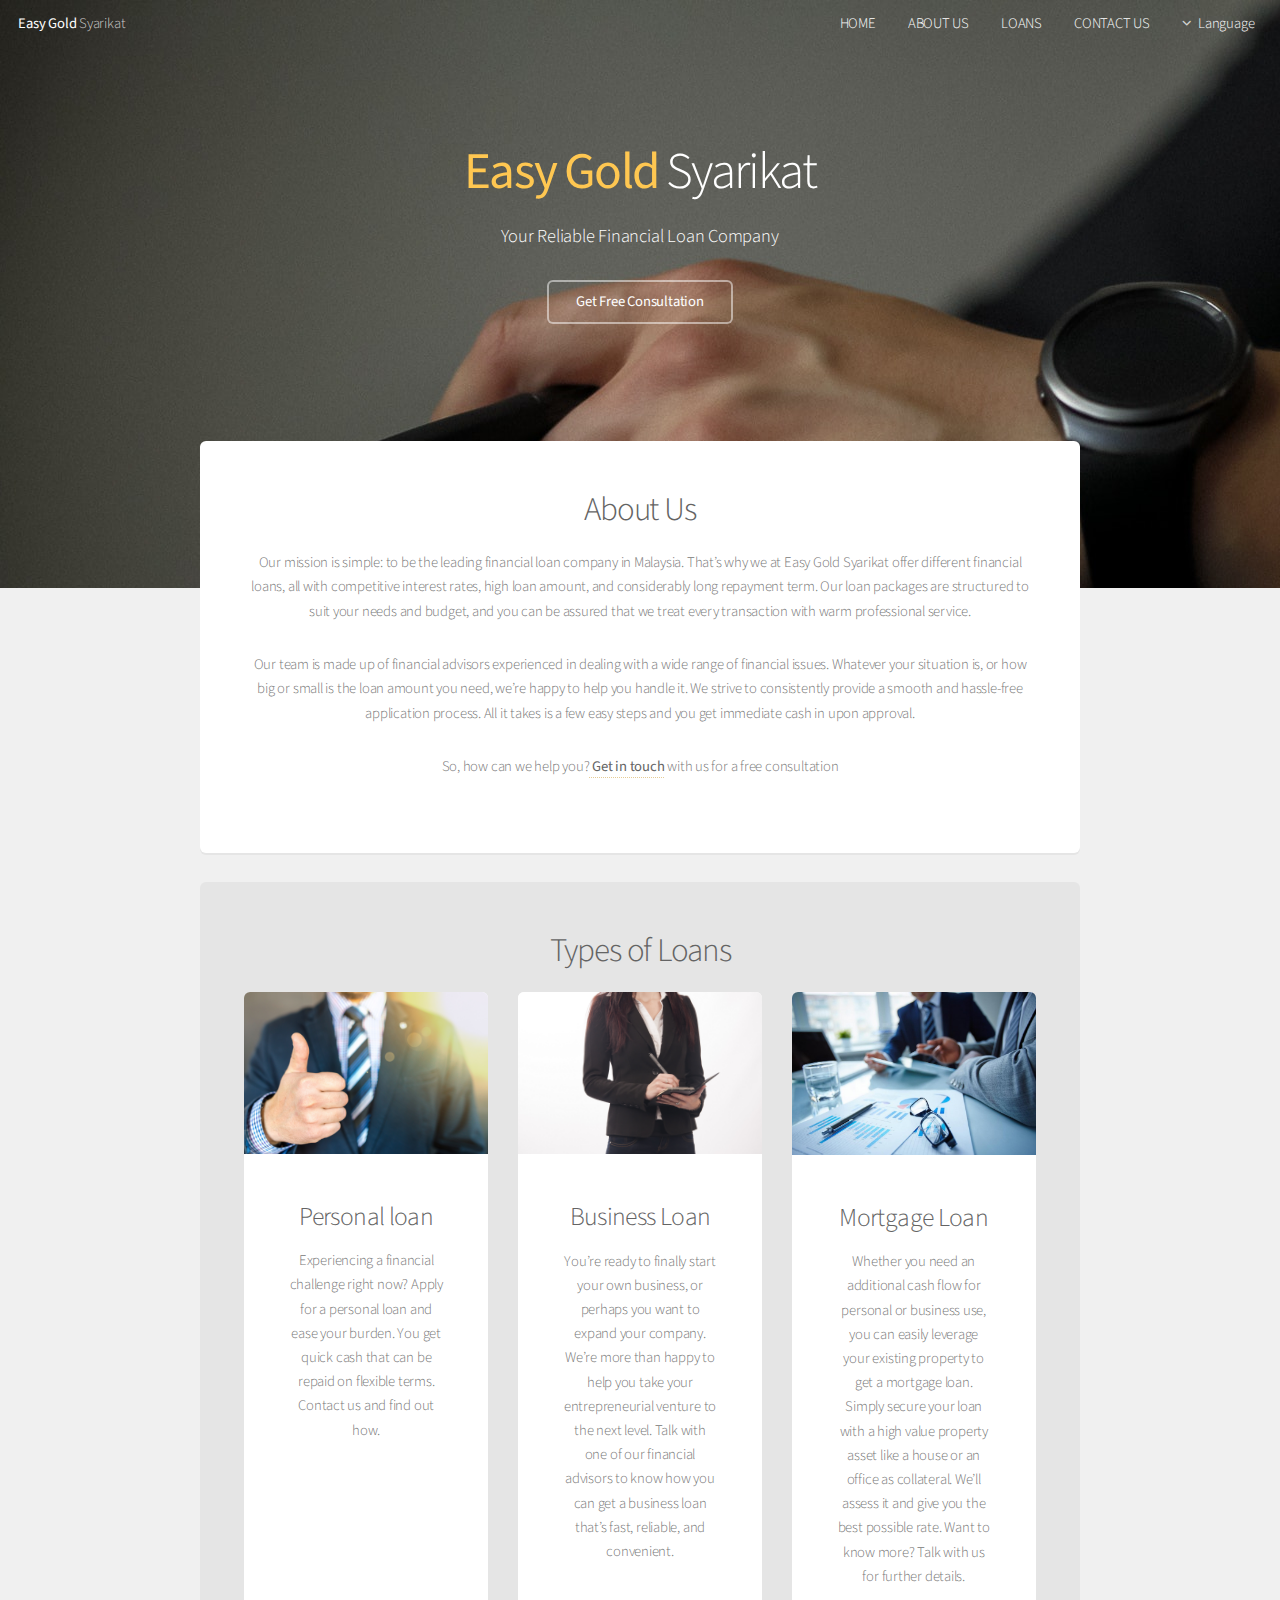
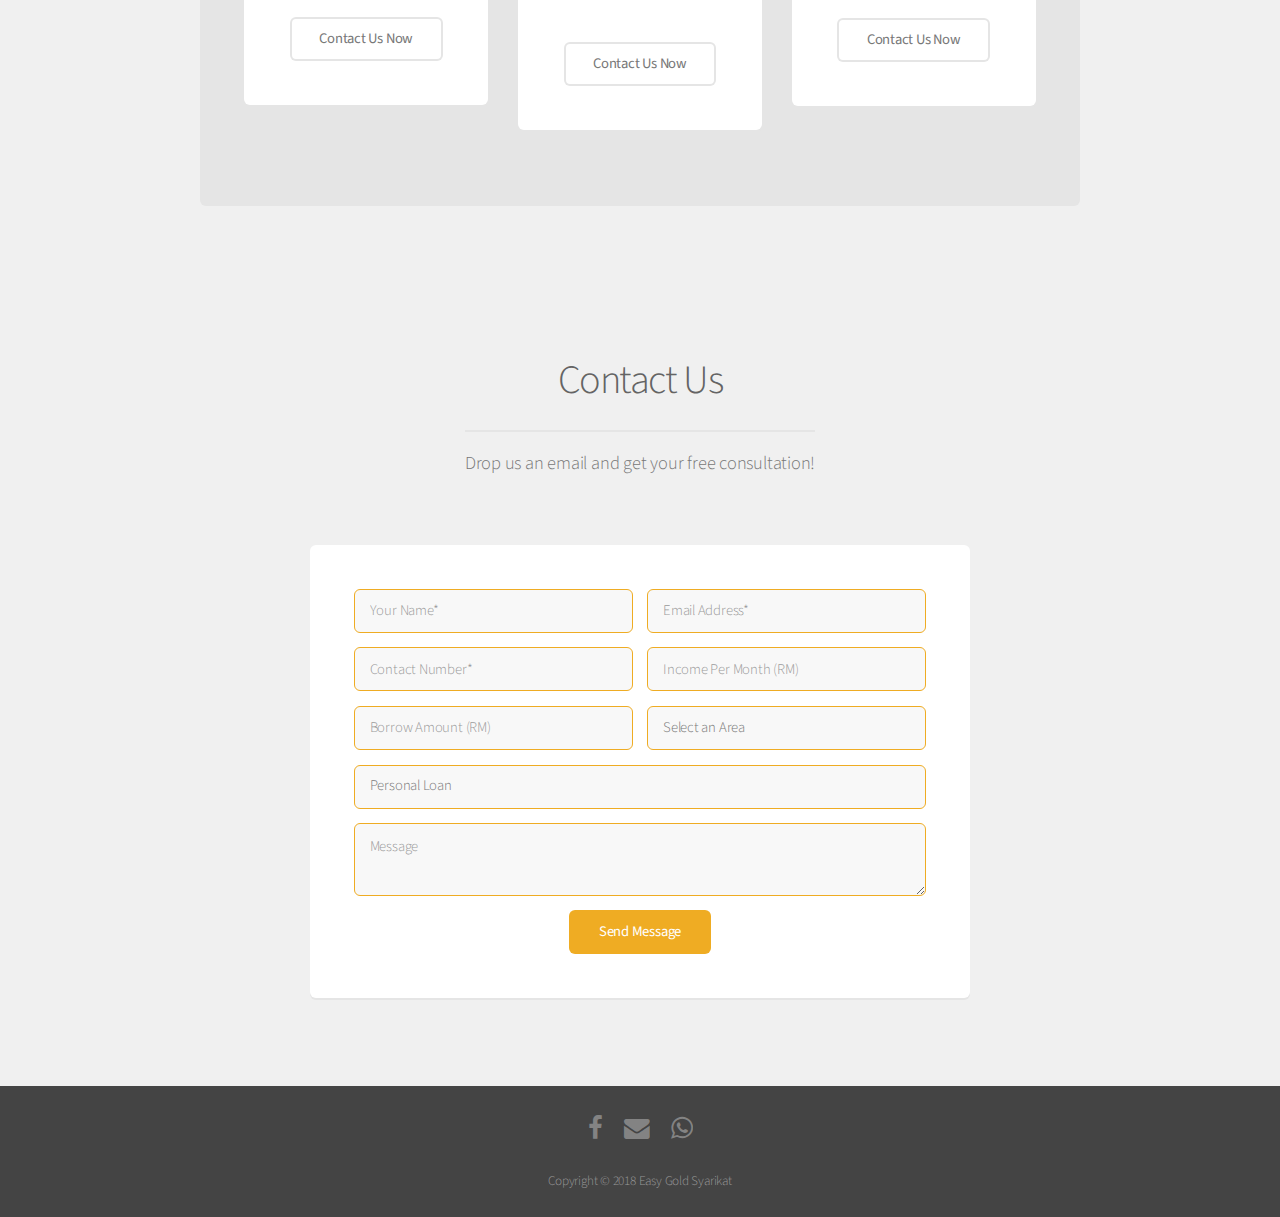
==== commit de5d3717: "Various fix" ====
--- a/public/index.html
+++ b/public/index.html
@@ -133,11 +133,11 @@
 											<div class="6u"><input name="name" type="text" placeholder="Your Name*" required="required" class="form-control" /></div>
 											<div class="6u"><input name="email" type="email" placeholder="Email Address*" required="required" class="form-control" /></div>
 											<div class="6u"><input name="contact_no" type="text" placeholder="Contact Number*" required="required" class="form-control" /></div>
-											<div class="6u"><input name="income" type="text" placeholder="Income Per month (RM)" class="form-control" /></div>
+											<div class="6u"><input name="income" type="text" placeholder="Income Per Month (RM)" class="form-control" /></div>
 											<div class="6u"><input name="borrow_amount" type="text" placeholder="Borrow Amount (RM)" class="form-control" /></div>
 											<div class="6u">
 												<select name="region" required="required" class="form-control">
-													<option>Select an area</option>
+													<option>Select an Area</option>
 													<option value="perlis">Perlis</option>
 													<option value="kedah">Kedah</option>
 													<option value="kelantan">Kelantan</option>
@@ -161,10 +161,9 @@
 													<option value="personal loan">Personal Loan</option>
 													<option value="business loan">Business Loan</option>
 													<option value="mortgage loan">Mortgage Loan</option>
-													<option value="payday loan">Payday Loan</option>
 												</select>
 											</div>
-											<div class="12u"><textarea name="message" placeholder="message" class="form-control"></textarea></div>
+											<div class="12u"><textarea name="message" placeholder="Message" class="form-control"></textarea></div>
 											<div class="12u align-center"><input type="submit" value="Send Message" /></div>
 										</div>
 
@@ -176,12 +175,12 @@
 			<!-- Footer -->
 				<footer id="footer">
 					<ul class="icons">
-						<li><a href="#" class="icon fa-facebook"><span class="label">Facebook</span></a></li>
-						<li><a href="#" class="icon fa-envelope"><span class="label">Instagram</span></a></li>
-						<li><a href="#" class="icon fa-whatsapp"><span class="label">Google+</span></a></li>
+						<li><a href="https://www.facebook.com/Easy-Gold-Syarikat-1811248365846427/" class="icon fa-facebook"><span class="label"></span></a></li>
+						<li><a href="mailto:easygoldsyarikat2u@gmail.com" class="icon fa-envelope"><span class="label"></span></a></li>
+						<li><a href="tel:011-117706639" class="icon fa-whatsapp"><span class="label"></span></a></li>
 					</ul>
 					<ul class="copyright">
-						<li>&copy;</li>
+						<li>Copyright &copy; 2018 Easy Gold Syarikat</li>
 					</ul>
 				</footer>
 		</div>
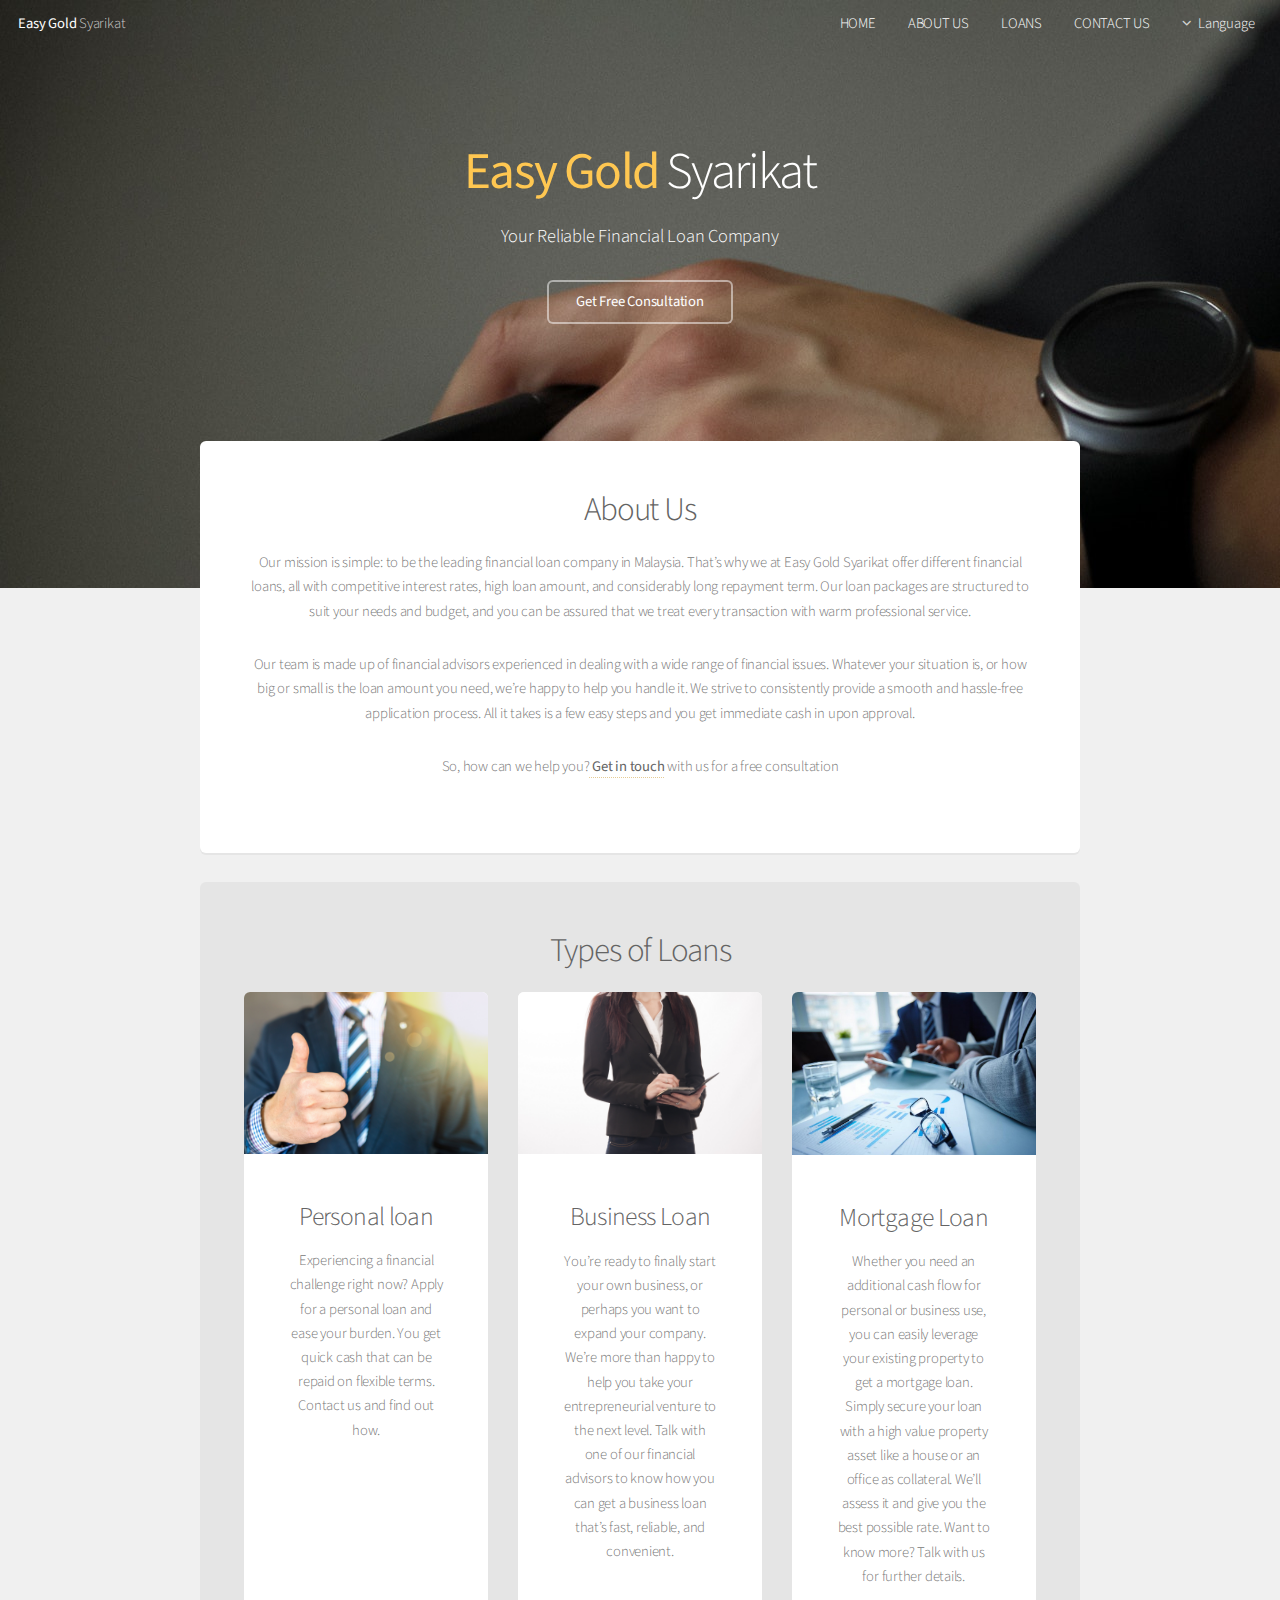
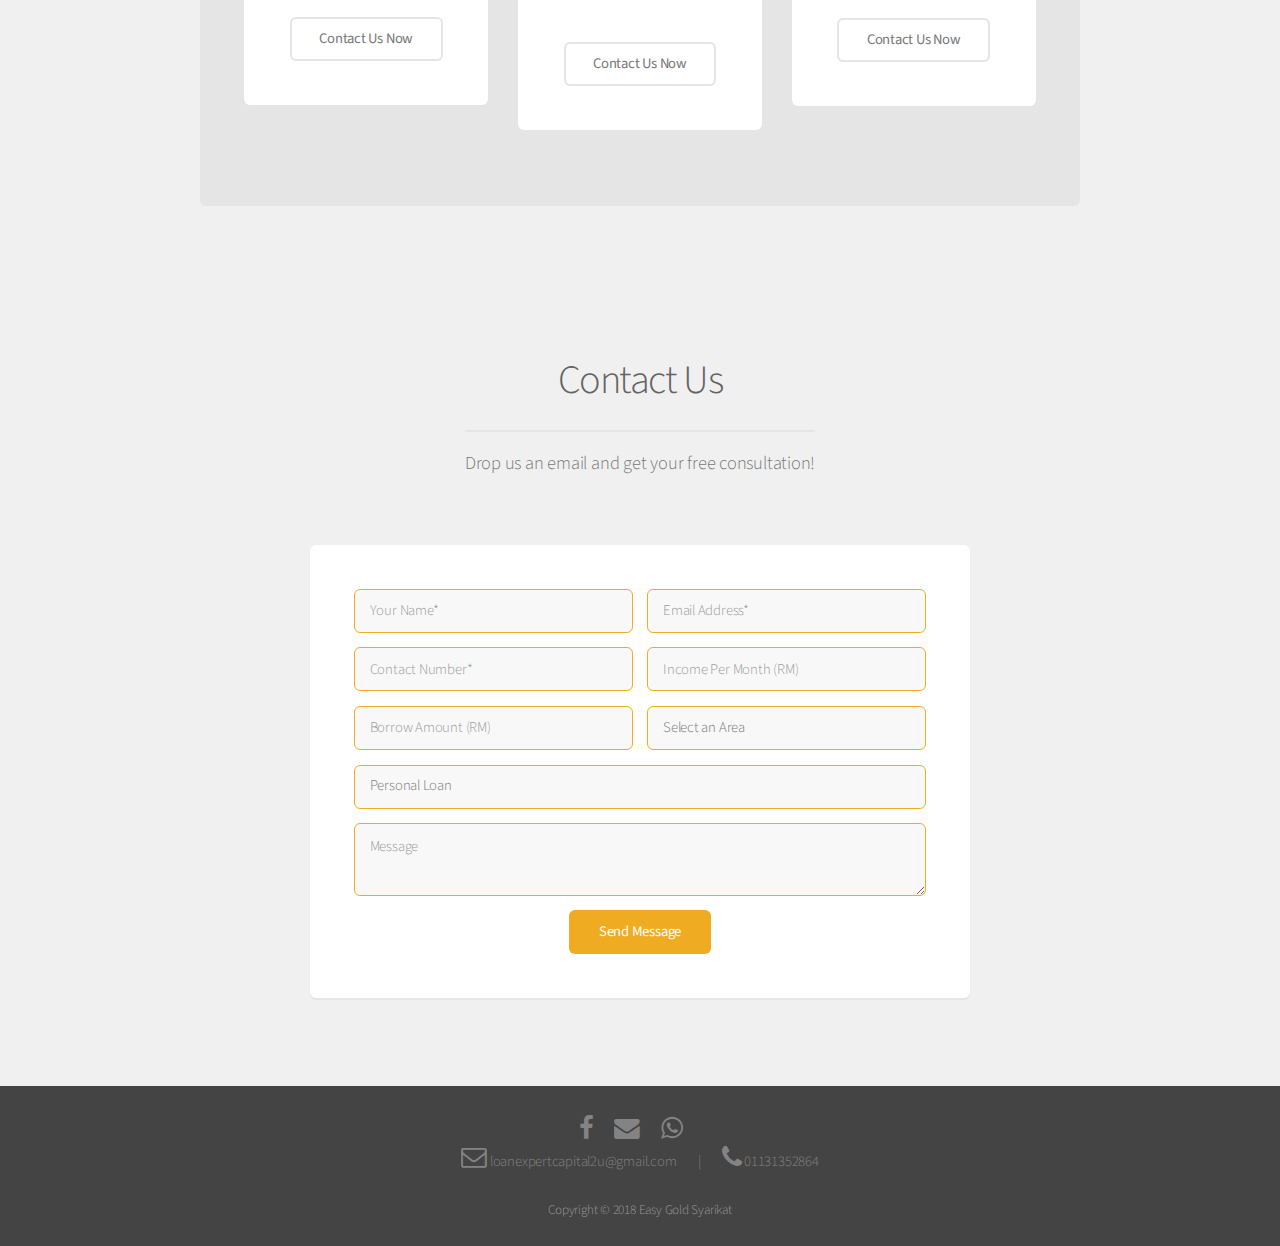
==== commit 7fb0132c: "Add contact text" ====
--- a/public/index.html
+++ b/public/index.html
@@ -15,7 +15,15 @@
 		<link rel="stylesheet" href="css/base.css" />
 		<!--[if lte IE 8]><link rel="stylesheet" href="css/ie8.css" /><![endif]-->
 		<link rel="stylesheet" href="css/font-awesome-animation.min.css">
-
+		<!-- Global site tag (gtag.js) - Google Analytics -->
+		<script async src="https://www.googletagmanager.com/gtag/js?id=UA-116556782-1"></script>
+		<script>
+		  window.dataLayer = window.dataLayer || [];
+		  function gtag(){dataLayer.push(arguments);}
+		  gtag('js', new Date());
+
+		  gtag('config', 'UA-116556782-1');
+		</script>
 	</head>
 	<body class="landing">
 		<div id="page-wrapper">
@@ -177,7 +185,10 @@
 					<ul class="icons">
 						<li><a href="https://www.facebook.com/Easy-Gold-Syarikat-1811248365846427/" class="icon fa-facebook"><span class="label"></span></a></li>
 						<li><a href="mailto:easygoldsyarikat2u@gmail.com" class="icon fa-envelope"><span class="label"></span></a></li>
-						<li><a href="tel:011-117706639" class="icon fa-whatsapp"><span class="label"></span></a></li>
+						<li><a href="https://api.whatsapp.com/send?phone=6011117706639" class="icon fa-whatsapp"><span class="label"></span></a></li></br>
+						<li><a class="icon fa-envelope-o" href="mailto:loanexpertcapital2u@gmail.com"> loanexpertcapital2u@gmail.com</a></li>
+						<li><a class="icon">|</a></li>
+	          <li><a class="icon fa-phone" href="tel:01131352864"> 01131352864</a></li>
 					</ul>
 					<ul class="copyright">
 						<li>Copyright &copy; 2018 Easy Gold Syarikat</li>
